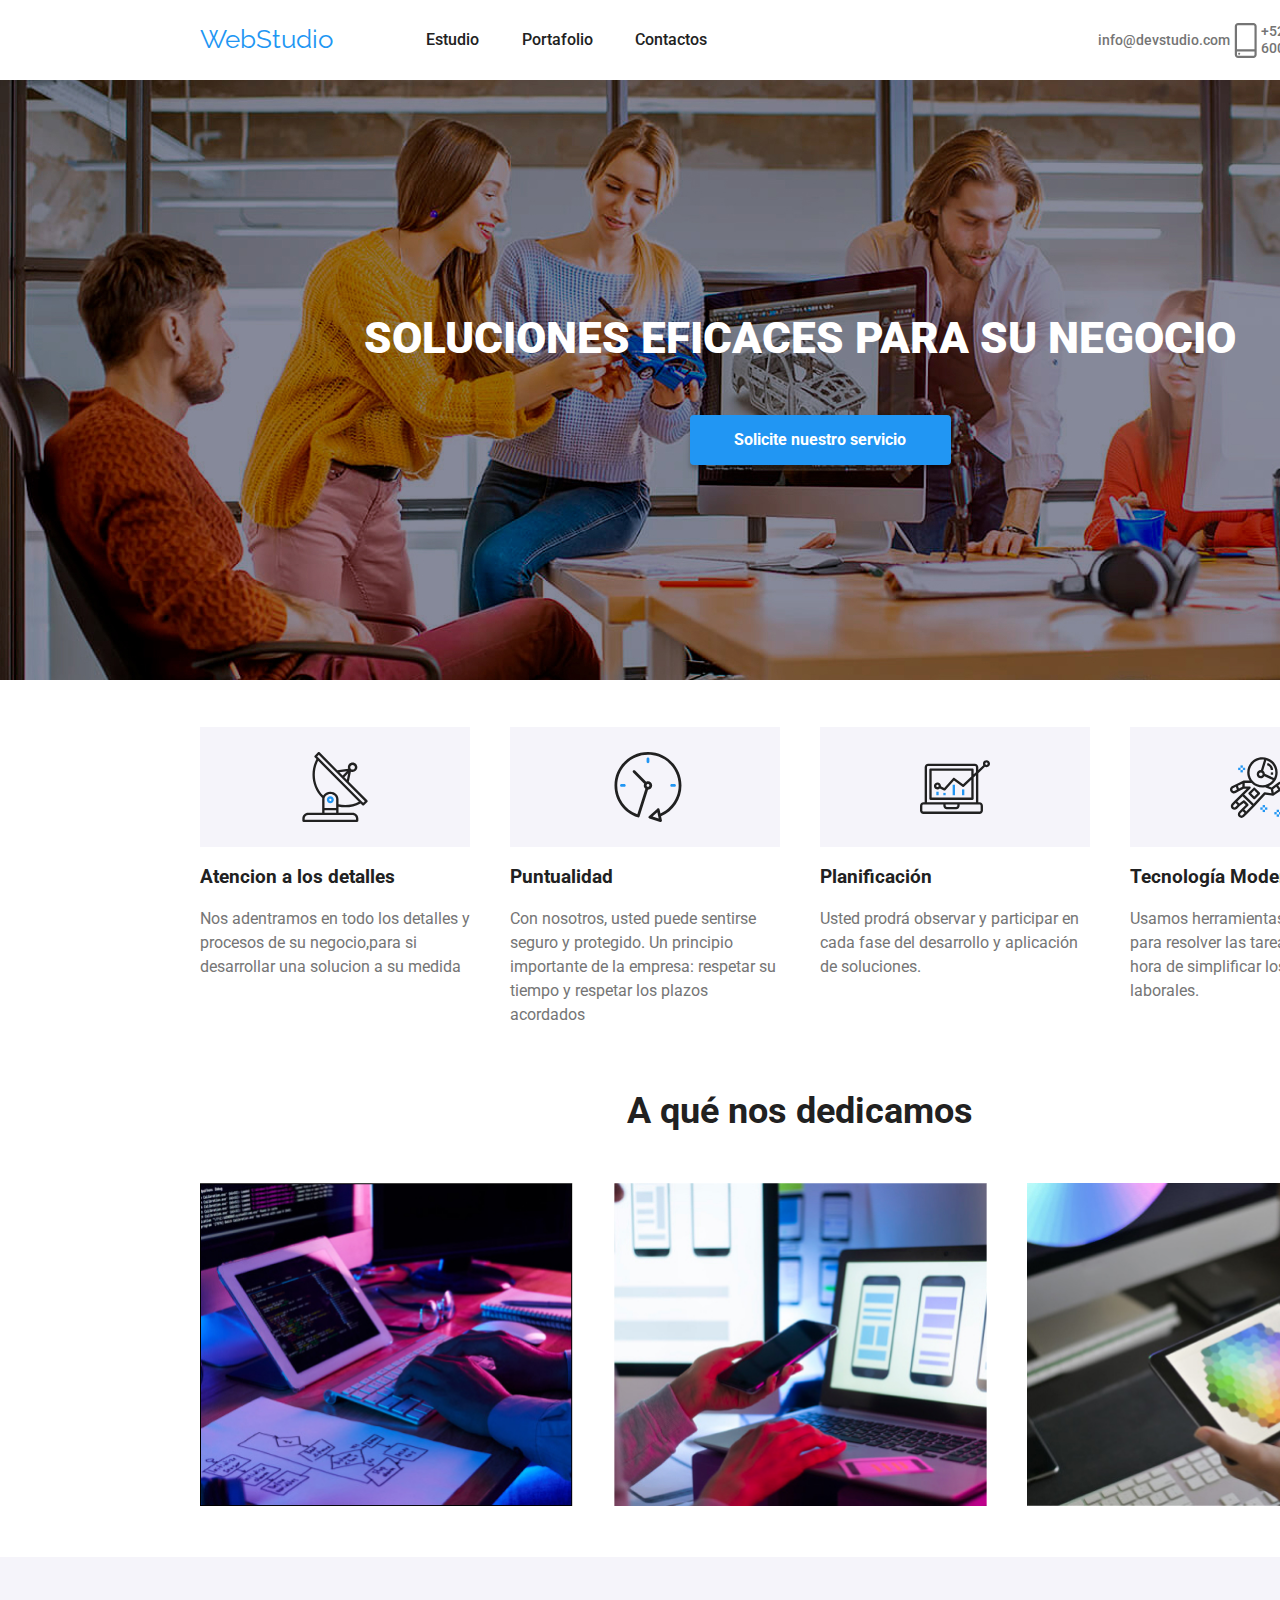
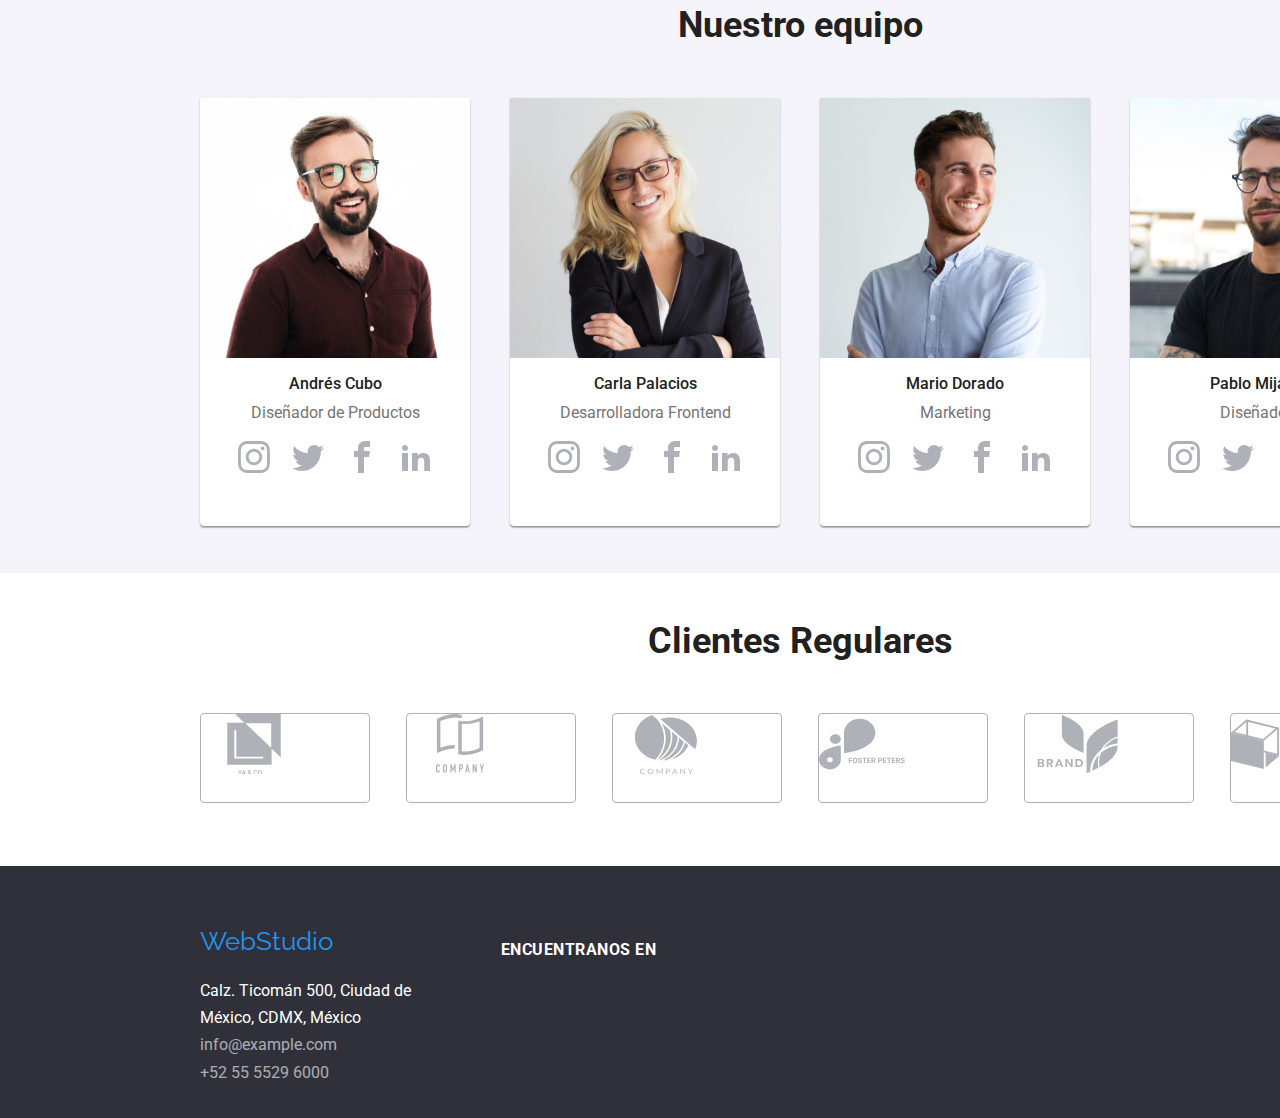
==== index.html @ 30dd1ffe "changes svg" ====
<!DOCTYPE html>
<html lang="en">
  <head>
    <meta charset="UTF-8" />
    <meta http-equiv="x-ua-compatible" content="ie=edge" />
    <meta name="viewport" content="width=device-width, initial-scale=1.0" />
    <link rel="stylesheet" href="style-index.css" />
    <link
      rel="stylesheet"
      href="https://cdnjs.cloudflare.com/ajax/libs/modern-normalize/1.1.0/modern-normalize.css"
      integrity="sha512-Y0MM+V6ymRKN2zStTqzQ227DWhhp4Mzdo6gnlRnuaNCbc+YN/ZH0sBCLTM4M0oSy9c9VKiCvd4Jk44aCLrNS5Q=="
      crossorigin="anonymous"
      referrerpolicy="no-referrer"
    />
    <title>Homework#1</title>
  </head>
  <body>
    <header>
      <section class="top-page">
        <div class="container">
          <nav>
            <a class="webstudio" href="#" target="_blank">WebStudio</a>

            <ul class="navigation">
              <li>
                <a class="estudio" href="index.html" target="_self">Estudio</a>
              </li>
              <li>
                <a class="portafolio" href="portafolio.html" target="_self"
                  >Portafolio</a
                >
              </li>
              <li>
                <a class="contactos" href="#" target="_blank">Contactos</a>
              </li>
            </ul>
          </nav>

          <ul class="contact">
            <li>
              <div class="email">
                <sgv class="icon"
                  ><use href="Imagenes/SVG/sprite.svg#sobre"></use>
                </sgv>
                <a href="mailto:info@devstudio.com">info@devstudio.com</a>
              </div>
            </li>
            <li>
              <div class="celphone">
                <svg class="icon">
                  <use href="Imagenes/SVG/sprite.svg#celular"></use>
                </svg>
                <a href="tel:+525555296000">+52 55 5529 6000</a>
              </div>
            </li>
          </ul>
        </div>
      </section>
    </header>

    <main>
      <section class="main-title">
        <div class="container">
          <h1>SOLUCIONES EFICACES PARA SU NEGOCIO</h1>

          <ul>
            <li>
              <button type="button">Solicite nuestro servicio</button>
            </li>
          </ul>
        </div>
      </section>

      <section class="content1">
        <div class="container">
          <div class="svg">
            <ul>
              <li>
                <a href="#">
                  <svg class="antena">
                    <use href="./Imagenes/SVG/sprite.svg#antena"></use>
                  </svg>
                </a>
              </li>
              <li>
                <a href="#">
                  <svg class="reloj">
                    <use href="./Imagenes/SVG/sprite.svg#reloj"></use>
                  </svg>
                </a>
              </li>
              <li>
                <a href="#">
                  <svg class="diagrama">
                    <use href="./Imagenes/SVG/sprite.svg#diagrama"></use>
                  </svg>
                </a>
              </li>
              <li>
                <a href="#">
                  <svg class="astronauta">
                    <use href="./Imagenes/SVG/sprite.svg#astronauta"></use>
                  </svg>
                </a>
              </li>
            </ul>
          </div>
          <ul>
            <li class="text">
              <h3>Atencion a los detalles</h3>
              <p>
                Nos adentramos en todo los detalles y procesos de su
                negocio,para si desarrollar una solucion a su medida
              </p>
            </li>

            <li class="text">
              <h3>Puntualidad</h3>
              <p>
                Con nosotros, usted puede sentirse seguro y protegido. Un
                principio importante de la empresa: respetar su tiempo y
                respetar los plazos acordados
              </p>
            </li>

            <li class="text">
              <h3>Planificación</h3>
              <p>
                Usted prodrá observar y participar en cada fase del desarrollo y
                aplicación de soluciones.
              </p>
            </li>

            <li class="text">
              <h3>Tecnología Moderna</h3>
              <p>
                Usamos herramientas innovadoras para resolver las tareas
                asignadas. Es hora de simplificar los procesos laborales.
              </p>
            </li>
          </ul>
        </div>
      </section>

      <section class="content2">
        <h2>A qué nos dedicamos</h2>
        <div class="container">
          <ul>
            <li>
              <img
                src="Imagenes/images-index/caja1.jpg"
                alt="imagen example"
                width="373"
                height="323"
              />
            </li>
            <li>
              <img
                src="Imagenes/images-index/imagen(4).jpg"
                alt="imagen example 2"
                width="373"
                height="323"
              />
            </li>
            <li>
              <img
                src="Imagenes/images-index/imagen(5).jpg"
                alt="imagen example 3"
                width="373"
                height="323"
              />
            </li>
          </ul>
        </div>
      </section>

      <section class="content3">
        <h2>Nuestro equipo</h2>
        <div class="container">
          <ul>
            <li class="card">
              <img
                src="Imagenes/images-index/imagen(6).jpg"
                alt="Andres Cubos"
                width="270"
                height="260"
              />
              <h3>Andrés Cubo</h3>
              <p>Diseñador de Productos</p>
              <div class="svg-container">
                <ul>
                  <li class="behind-icon">
                    <svg class="link-icon">
                      <use href="Imagenes/SVG/sprite.svg#instagram"></use>
                    </svg>
                  </li>
                  <li class="behind-icon">
                    <svg class="link-icon">
                      <use href="Imagenes/SVG/sprite.svg#twitter"></use>
                    </svg>
                  </li>
                  <li class="behind-icon">
                    <svg class="link-icon">
                      <use href="Imagenes/SVG/sprite.svg#facebook"></use>
                    </svg>
                  </li>
                  <li class="behind-icon">
                    <svg class="link-icon">
                      <use href="Imagenes/SVG/sprite.svg#linkedin"></use>
                    </svg>
                  </li>
                </ul>
              </div>
            </li>
            <li class="card">
              <img
                src="Imagenes/images-index/imagen(7).jpg"
                alt="Carla Palacios"
                width="270"
                height="260"
              />
              <h3>Carla Palacios</h3>
              <p>Desarrolladora Frontend</p>
              <div class="svg-container">
                <ul>
                  <li class="behind-icon">
                    <svg class="link-icon">
                      <use href="Imagenes/SVG/sprite.svg#instagram"></use>
                    </svg>
                  </li>
                  <li class="behind-icon">
                    <svg class="link-icon">
                      <use href="Imagenes/SVG/sprite.svg#twitter"></use>
                    </svg>
                  </li>
                  <li class="behind-icon">
                    <svg class="link-icon">
                      <use href="Imagenes/SVG/sprite.svg#facebook"></use>
                    </svg>
                  </li>
                  <li class="behind-icon">
                    <svg class="link-icon">
                      <use href="Imagenes/SVG/sprite.svg#linkedin"></use>
                    </svg>
                  </li>
                </ul>
              </div>
            </li>
            <li class="card">
              <img
                src="Imagenes/images-index/imagen(8).jpg"
                alt="Mario Dorado"
                width="270"
                height="260"
              />
              <h3>Mario Dorado</h3>
              <p>Marketing</p>
              <div class="svg-container">
                <ul>
                  <li class="behind-icon">
                    <svg class="link-icon">
                      <use href="Imagenes/SVG/sprite.svg#instagram"></use>
                    </svg>
                  </li>
                  <li class="behind-icon">
                    <svg class="link-icon">
                      <use href="Imagenes/SVG/sprite.svg#twitter"></use>
                    </svg>
                  </li>
                  <li class="behind-icon">
                    <svg class="link-icon">
                      <use href="Imagenes/SVG/sprite.svg#facebook"></use>
                    </svg>
                  </li>
                  <li class="behind-icon">
                    <svg class="link-icon">
                      <use href="Imagenes/SVG/sprite.svg#linkedin"></use>
                    </svg>
                  </li>
                </ul>
              </div>
            </li>
            <li class="card">
              <img
                src="Imagenes/images-index/imagen(9).jpg"
                alt="Pablo Mijangos"
                width="270"
                height="260"
              />
              <h3>Pablo Mijangos</h3>
              <p>Diseñador IU</p>
              <div class="svg-container">
                <ul>
                  <li class="behind-icon">
                    <svg class="link-icon">
                      <use href="Imagenes/SVG/sprite.svg#instagram"></use>
                    </svg>
                  </li>
                  <li class="behind-icon">
                    <svg class="link-icon">
                      <use href="Imagenes/SVG/sprite.svg#twitter"></use>
                    </svg>
                  </li>
                  <li class="behind-icon">
                    <svg class="link-icon">
                      <use href="Imagenes/SVG/sprite.svg#facebook"></use>
                    </svg>
                  </li>
                  <li class="behind-icon">
                    <svg class="link-icon">
                      <use href="Imagenes/SVG/sprite.svg#linkedin"></use>
                    </svg>
                  </li>
                </ul>
              </div>
            </li>
          </ul>
        </div>
      </section>

      <section class="content4">
        <h2>Clientes Regulares</h2>
        <div class="container">
          <ul>
            <li class="client">
              <svg class="client-svg">
                <use href="Imagenes/SVG/sprite.svg#cliente1"></use>
              </svg>
            </li>
            <li class="client">
              <svg class="client-svg">
                <use href="Imagenes/SVG/sprite.svg#cliente2"></use>
              </svg>
            </li>
            <li class="client">
              <svg class="client-svg">
                <use href="Imagenes/SVG/sprite.svg#cliente3"></use>
              </svg>
            </li>
            <li class="client">
              <svg class="client-svg">
                <use href="Imagenes/SVG/sprite.svg#cliente4"></use>
              </svg>
            </li>
            <li class="client">
              <svg class="client-svg">
                <use href="Imagenes/SVG/sprite.svg#cliente5"></use>
              </svg>
            </li>
            <li class="client">
              <svg class="client-svg">
                <use href="Imagenes/SVG/sprite.svg#cliente6"></use>
              </svg>
            </li>
          </ul>
        </div>
      </section>
    </main>

    <footer>
      <section class="foot-page">
        <div class="container">
          <ul class="foot-info">
            <a class="webstudio" href="#" target="_self">WebStudio</a>
            <li class="address">
              <address>
                Calz. Ticomán 500, Ciudad de México, CDMX, México
              </address>
            </li>
            <li class="foot-email">
              <a href="mailto:info@example.com">info@example.com</a>
            </li>
            <li class="phone">
              <a href="tel:+525555296000">+52 55 5529 6000</a>
            </li>
          </ul>
          <ul class="find-us">
            <li>
              <p>ENCUENTRANOS EN</p>
            </li>
          </ul>
        </div>
      </section>
    </footer>
  </body>
</html>
---- style-index.css ----
@import url('https://fonts.googleapis.com/css2?family=Raleway:wght@700&family=Roboto:wght@400;500;700;900&display=swap');

:root {
    --color-azul: #2196F3;
    --color-texto: #212121;
    --color-gris: #757575;
    --color-hueso: #FFFFFF;
    --color-behindpage: #2F303A;
    --color-behindourteam: #F5F4FA;
    --color-linkitems: #AFB1B8;
    --lineweight-normal: 1.2;
}

* {
    list-style: none;
    text-decoration: none;
    font-family: 'Roboto', sans-serif;
    color: var(--color-texto);
    box-sizing: border-box;
}

section {
    margin: 0px 0px;
    padding: 47px 0px;
    width: 1600px;
    margin: 0 auto;
}

.top-page {
    height: 80px;
    padding: 0px 0px;
    align-items: center;
    display: flex;
    width: 1600px;
}  

.top-page .container {
    display:flex;
    width: 1200px;
    margin: 0 auto;
    align-items: center;
}
nav {
    width: 519px;
    display: flex;
    align-items: center;
}

.top-page .container .navigation {
    display: flex;
    padding: 0px 0px;
    margin: 0px 0px 0px 93px;
    width: 281px;
    justify-content: space-between;
}

.top-page .container .contact {
    display: flex;
    justify-content: space-between;
    width: 300px;
    margin: 0px 0px 0px 344px;
    padding: 0px 0px;
}

.email,
.celphone {
    display: flex;
    align-items: center;
}

.top-page .container .icon {
    width: 35px;
    height: 35px;
    stroke-width: 0;
    align-self: flex-start;
    fill: var(--color-gris)
}

.webstudio,
.foot-info .webstudio {
    font-family: 'Raleway', sans-serif;
    font-size: 26px;
    font-style: bold;
    line-height: var(--lineweight-normal);
    color: var(--color-azul);
}

.estudio,
.contactos,
.portafolio {
    font-weight: 500;
    font-style: medium;
    line-height: var(--lineweight-normal);
}

.estudio:hover,
.contactos:hover,
.portafolio:hover,
.estudio:focus,
.contactos:focus,
.portafolio:focus {
    color: var(--color-azul);
    font-weight: 500;
    line-height: var(--lineweight-normal);
}

.contact a {
    color: var(--color-gris);
    font-weight: 500;
    font-size: 14px;
    line-height: var(--lineweight-normal);
}

.contact a:hover {
    color: var(--color-azul);
    font-weight: 500;
    font-size: 14px;
    line-height: var(--lineweight-normal);
}

/* TITLE WEBSITE */

.main-title {
    background-color: var(--color-behindpage);
    background-image: url(Imagenes/images-index/backgroung-title.jpg);
    background-repeat: no;
}

.main-title .container {
    display: flex;
    flex-direction: column;
    height: 506px;
    align-items: center;
    justify-content: center;
}

.main-title h1 {
    color: var(--color-hueso);
    font-weight: 900;
    font-size: 44px;
    line-height: 1.4;
}

.main-title ul button {
    background-color: var(--color-azul);
    color: var(--color-hueso);
    font-weight: 700;
    font-size: 16px;
    cursor: pointer;
    width: 261px;
    height: 50px;
    border: none;
    border-radius: 4px;
    box-shadow: 0 4px 4px rgba(0, 0, 0, 0.25);
}

/* DESCRIPTIONS */

.content1 h3 {
    font-weight: 700;
    line-height: var(--lineweight-normal);
}

.content1 p {
    color: var(--color-gris);
    line-height: 24px;
}

.content1 ul {
    display: flex;
    margin: 0 auto;
    width: 1200px;
    padding: 0px;
    justify-content: space-between;
}

.content1 ul .text {
    width: 270px;
}

.content1 .svg li {
    background-color: var(--color-behindourteam) ;
    width: 270px;
    height: 120px;
}

/* A QUE NOS DEDICAMOS */

.content2 h2,
.content3 h2,
.content4 h2 
{
    font-size: 36px;
    font-style: bold;
    font-weight: 700;
    line-height: var(--lineweight-normal);
    margin: 0 auto;
    text-align: center;
    margin-bottom: 50px;
}

.content2 {
    padding: 0px 0px 47px 0px;
}
.content2 .container ul {
    display: flex;
    width: 1200px;
    margin: 0 auto;
    padding: 0px;
    justify-content: space-between;
}
    
/* OUR TEAM */
.content3 {
    background-color: var(--color-behindourteam);
}

.content3 .container {
    margin: 0 auto;
    width: 1200px;
}

.content3 .container ul {
    display: flex;
    margin: 0 auto;
    justify-content: space-between;
}

.content3 .container .card {
    width: 270px;
    height: 428px;
    display: flex;
    flex-direction: column;
    text-align: center;
    margin: 0px;
    background-color: var(--color-hueso);
    border-radius: 0px 0px 4px 4px;
    box-shadow: 0px 1px 3px rgba(0, 0, 0, 0.12), 0px 1px 1px rgba(0, 0, 0, 0.14), 0px 2px 1px rgba(0, 0, 0, 0.2);
}

.content3 .container ul {
    padding: 0px;
    margin: 0px;
}

.card h3 {
    font-weight: 500;
    font-size: 16px;
    line-height: 19px;
    margin-bottom: 10px;
    }

.card p {
    margin-top: 0px;
    font-size: 16px;
    color: var(--color-gris);
    line-height: 19px;
}

.svg-container {
    margin: 0 auto;
    padding: 0px;
}
.svg-container ul {
    display: flex;
    width: 206px;
    height: 44px;
    justify-content: space-between;
}

.link-icon {
    width: 44px;
    height: 44px;
    stroke-width: 0;
    fill: var(--color-linkitems);
}

/* CLIENTES REGULARES */
.content4 .container {
    margin: 0 auto;
    padding: 0px;
    width: 1200px;
}

.content4 .container ul {
    padding: 0px;
    display: flex;
    justify-content: space-between;
}

.client {
    width: 170px;
    height: 90px;
    border-radius: 4px;
    border: 1px solid var(--color-linkitems);
}

.client-svg {
    display: flex;
    justify-content: center;
    align-items: center;
    width: 106px;
    height: 60px;
    fill: var(--color-linkitems);
}

/* FOOT PAGE */
.foot-page {
    display: flex;
    background-color: var(--color-behindpage);
    width: 1600px;
    height: 252px;
    padding: 0px 0px;
}

.foot-page .container {
    width: 1200px;
    display: flex;
    margin: 0 auto;
}

.foot-page ul  {
    margin: 60px 70px 47px 0px;
    padding: 0px 0px;
    width: 231px;
    height: 145px;
    display: flex;
    flex-wrap: wrap;
    align-items: center;
    line-height: 24px;
}

.foot-info .webstudio {
    margin-bottom: 20px;
}

.foot-info li a {
    color: var(--color-hueso);
    line-height: 1.7;
    opacity: 60%;
}

.foot-info address {
    color: var(--color-hueso);
    line-height: 1.7;
    font-style: normal;
}

.foot-page .find-us p {
    font-style: normal;
    font-weight: 700;
    line-height: 16px;
    letter-spacing: 0.03em;
    color: var(--color-hueso);
}

.foot-page .container .find-us li {
    margin-bottom: 143px;
}
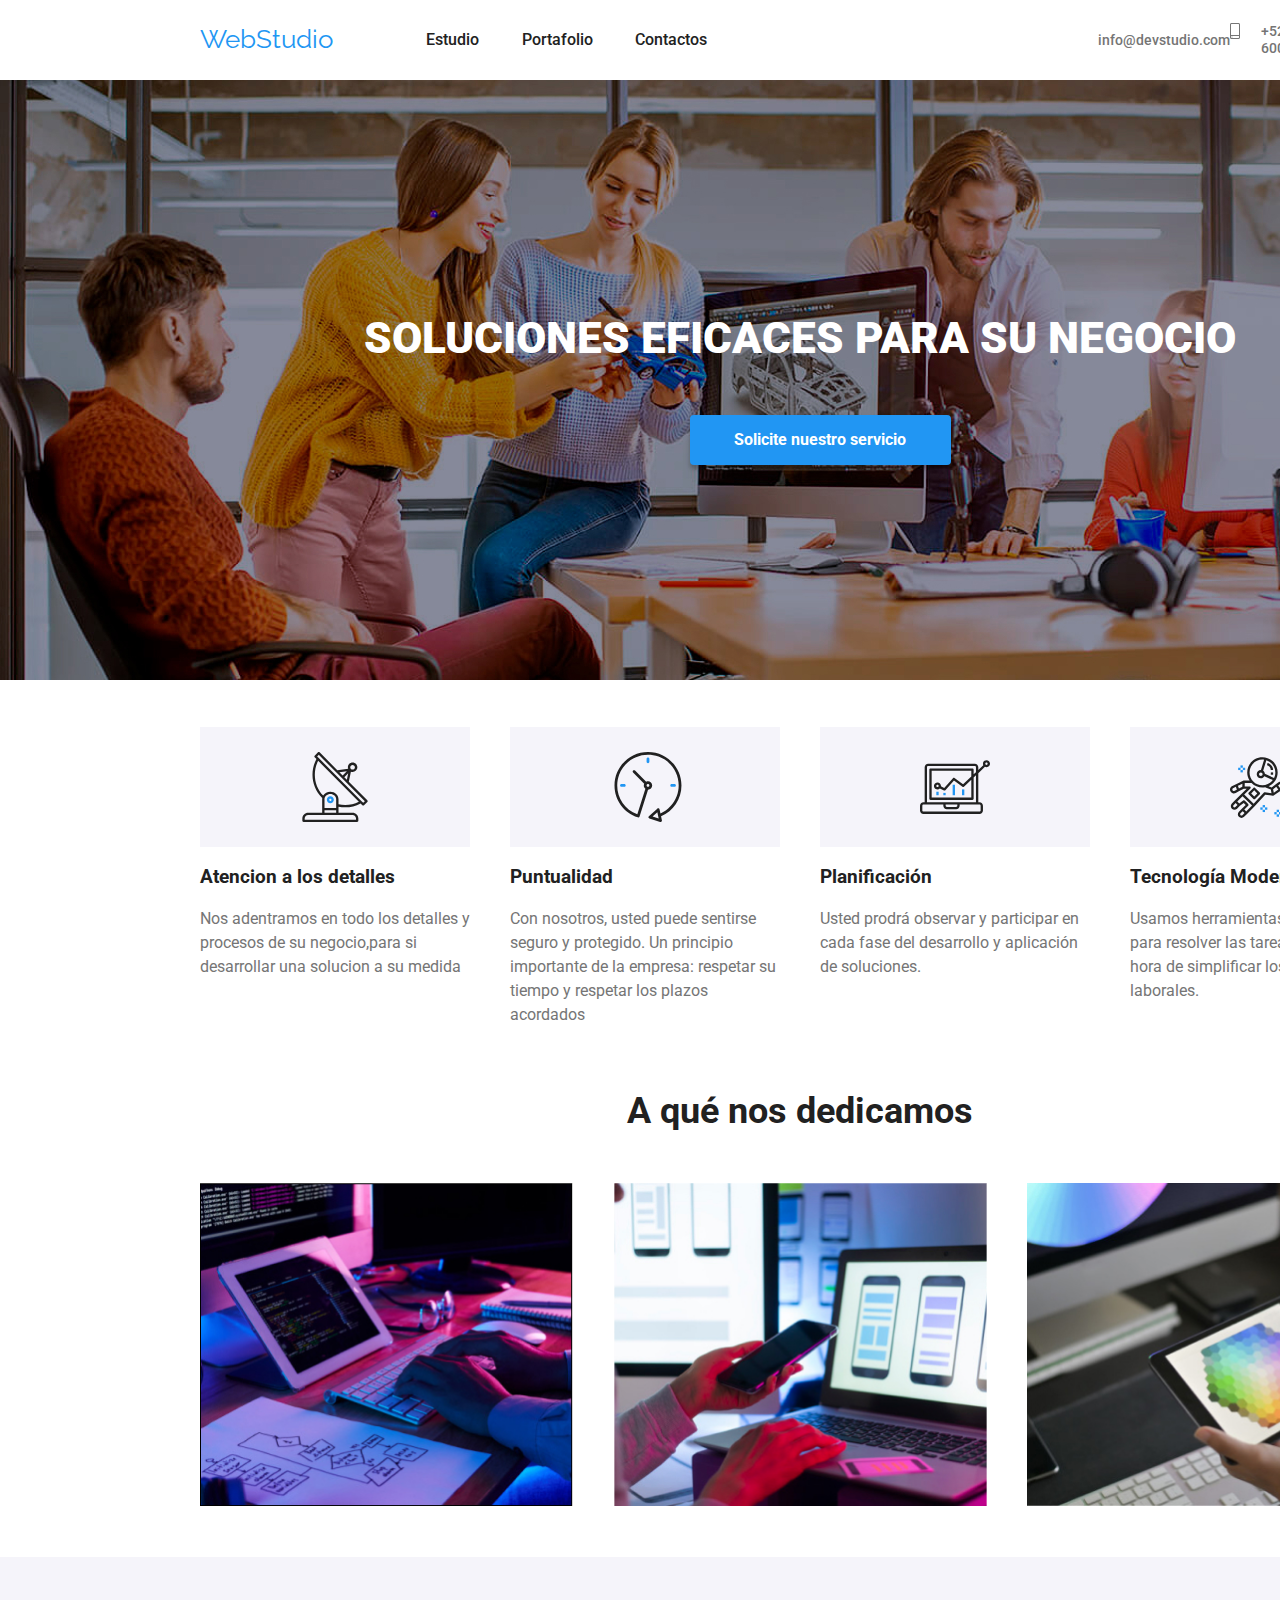
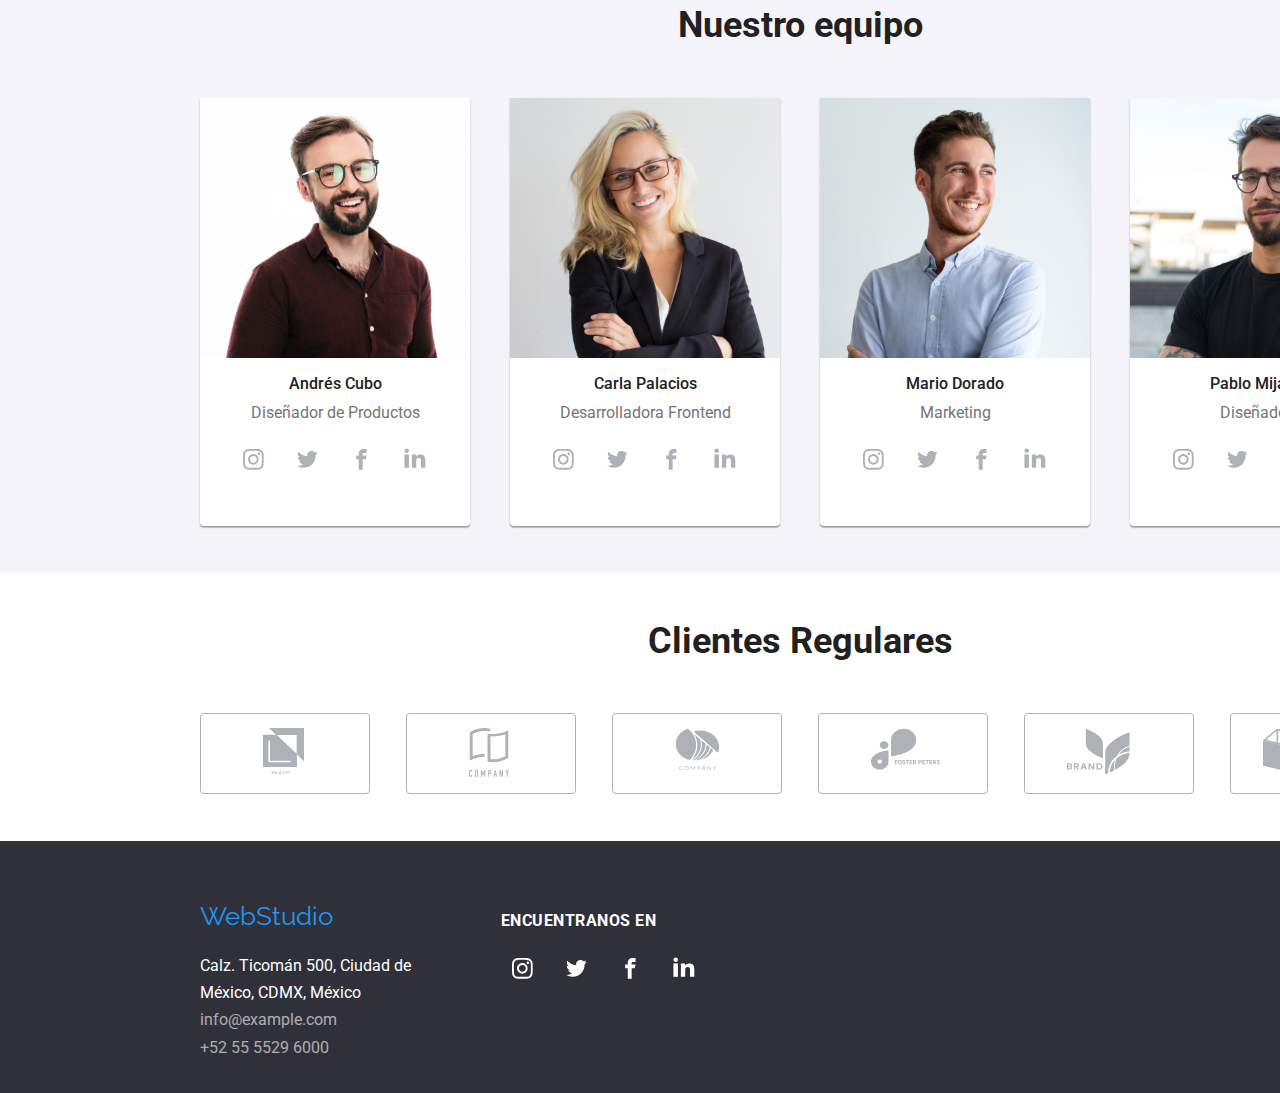
==== commit c67f7a8e: "changes svg footer" ====
--- a/index.html
+++ b/index.html
@@ -374,11 +374,35 @@
               <a href="tel:+525555296000">+52 55 5529 6000</a>
             </li>
           </ul>
-          <ul class="find-us">
-            <li>
-              <p>ENCUENTRANOS EN</p>
-            </li>
-          </ul>
+          <div class="find-us">
+            <ul class="text-findus">
+              <li>
+                <p>ENCUENTRANOS EN</p>
+              </li>
+            </ul>
+            <ul class="social-container">
+              <li class="behind-icon-footer">
+                <svg class="foot-icon">
+                  <use href="Imagenes/SVG/sprite.svg#instagram"></use>
+                </svg>
+              </li>
+              <li class="behind-icon-footer">
+                <svg class="foot-icon">
+                  <use href="Imagenes/SVG/sprite.svg#twitter"></use>
+                </svg>
+              </li>
+              <li class="behind-icon-footer">
+                <svg class="foot-icon">
+                  <use href="Imagenes/SVG/sprite.svg#facebook"></use>
+                </svg>
+              </li>
+              <li class="behind-icon-footer">
+                <svg class="foot-icon">
+                  <use href="Imagenes/SVG/sprite.svg#linkedin"></use>
+                </svg>
+              </li>
+            </ul>
+          </div>
         </div>
       </section>
     </footer>
--- a/style-index.css
+++ b/style-index.css
@@ -268,7 +268,7 @@
     justify-content: space-between;
 }
 
-.link-icon {
+.link-icon  {
     width: 44px;
     height: 44px;
     stroke-width: 0;
@@ -276,33 +276,33 @@
 }
 
 /* CLIENTES REGULARES */
-.content4 .container {
-    margin: 0 auto;
-    padding: 0px;
-    width: 1200px;
+.content4 .container .client {
+    width: 170px;
+    height: 81px;
+    border: 1px solid var(--color-linkitems);
+    border-radius: 4px;
 }
 
 .content4 .container ul {
-    padding: 0px;
-    display: flex;
-    justify-content: space-between;
-}
-
-.client {
-    width: 170px;
-    height: 90px;
-    border-radius: 4px;
-    border: 1px solid var(--color-linkitems);
+    display: flex;
+    justify-content: space-between;
+    width: 1200px;
+    margin: 0 auto;
+    padding: 0px;
+    align-items: center;
 }
 
 .client-svg {
     display: flex;
-    justify-content: center;
-    align-items: center;
+    margin: 14px 32px;
+    align-items: center;
+    stroke: currentColor;
+    stroke-width: 0;
     width: 106px;
-    height: 60px;
-    fill: var(--color-linkitems);
-}
+    height: 52px;
+    fill: var(--color-linkitems)
+}
+
 
 /* FOOT PAGE */
 .foot-page {
@@ -319,7 +319,7 @@
     margin: 0 auto;
 }
 
-.foot-page ul  {
+.foot-page .foot-info  {
     margin: 60px 70px 47px 0px;
     padding: 0px 0px;
     width: 231px;
@@ -344,6 +344,21 @@
     color: var(--color-hueso);
     line-height: 1.7;
     font-style: normal;
+}
+
+.foot-page .find-us {
+    display: flex;
+    flex-direction: column;
+    width: 206px;
+    height: 80px;
+    margin: 72px 0px 100px 0px;
+    justify-content: space-between;
+}
+
+.foot-page .find-us .text-findus,
+.foot-page .find-us .social-container {
+    margin: 0px 0px;
+    padding: 0px 0px;
 }
 
 .foot-page .find-us p {
@@ -352,8 +367,21 @@
     line-height: 16px;
     letter-spacing: 0.03em;
     color: var(--color-hueso);
-}
-
-.foot-page .container .find-us li {
-    margin-bottom: 143px;
-}+    margin: 0px 0px;
+}
+
+.social-container {
+    width: 206px;
+    height: 44px;
+    display: flex;
+    justify-content: space-between;
+    align-items: center;
+}
+
+.foot-icon {
+    width: 44px;
+    height: 44px;
+    fill: var(--color-hueso);
+    align-items: left;
+}
+
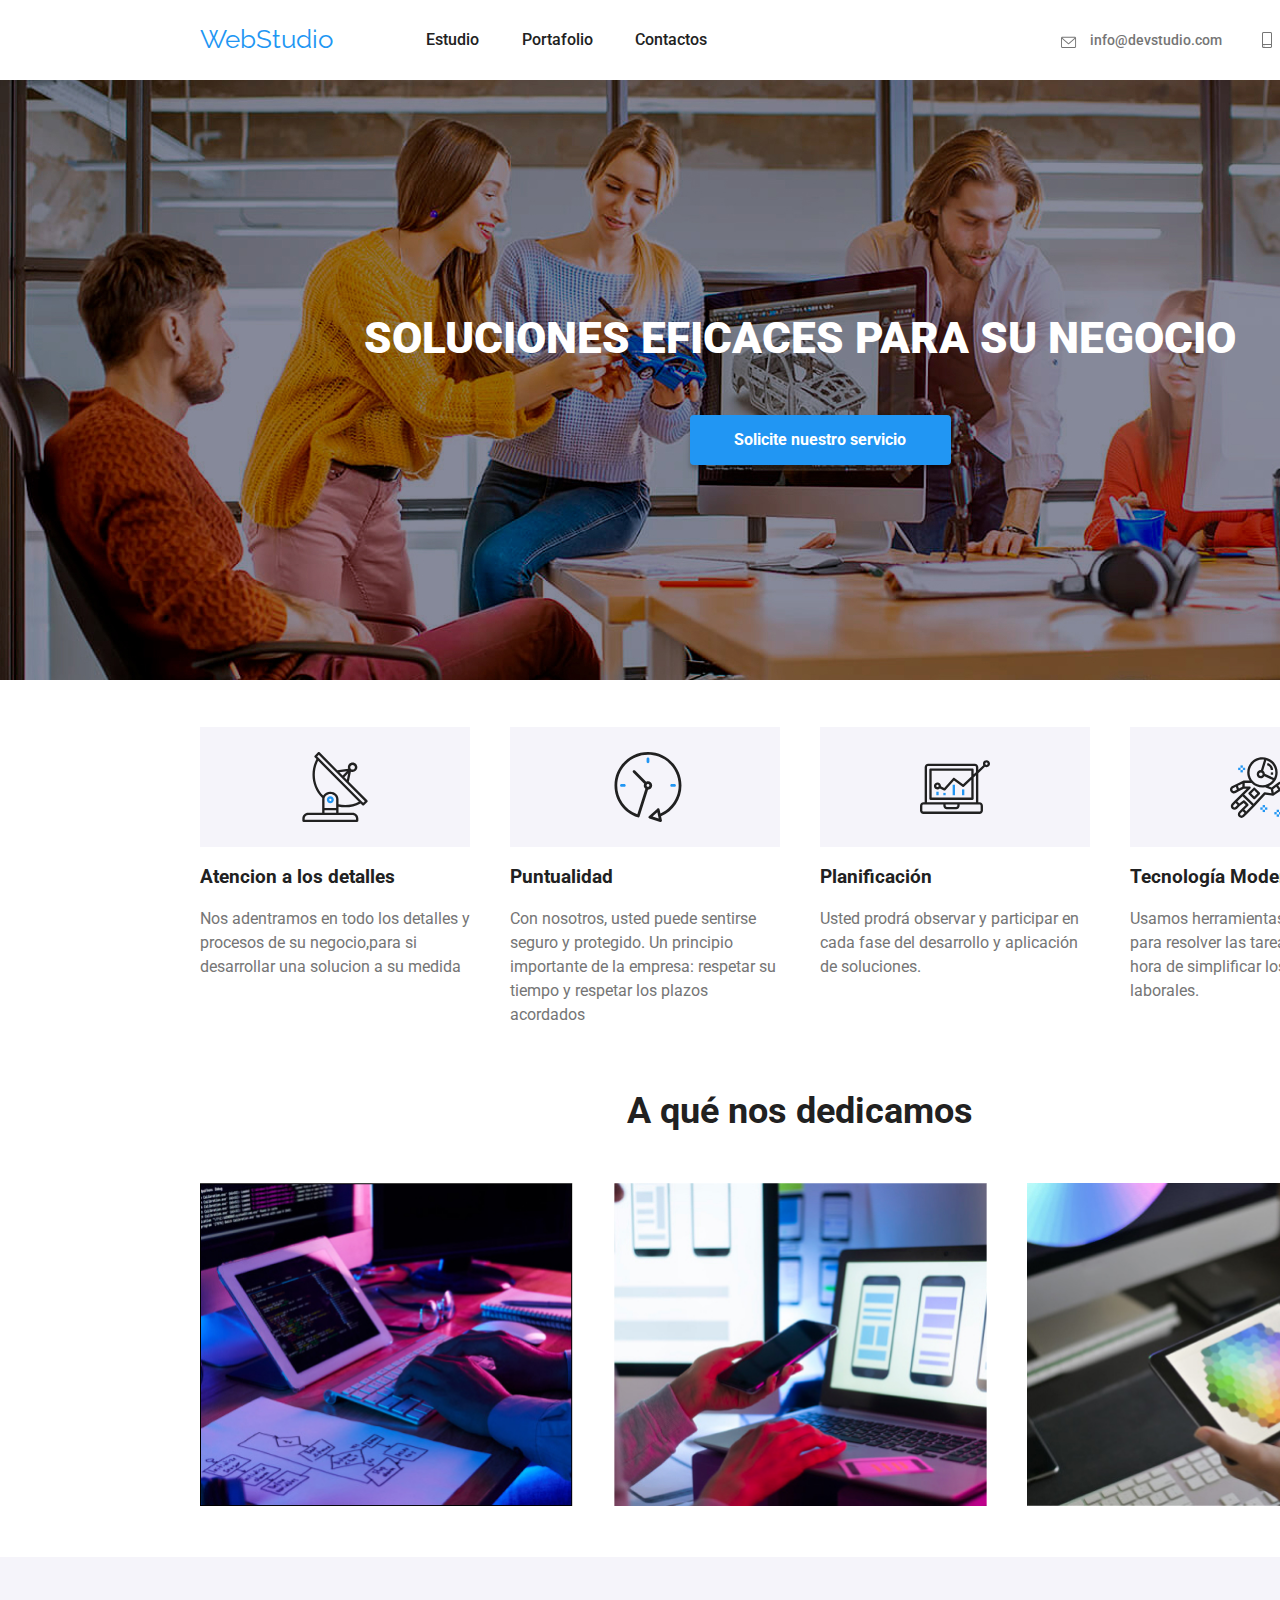
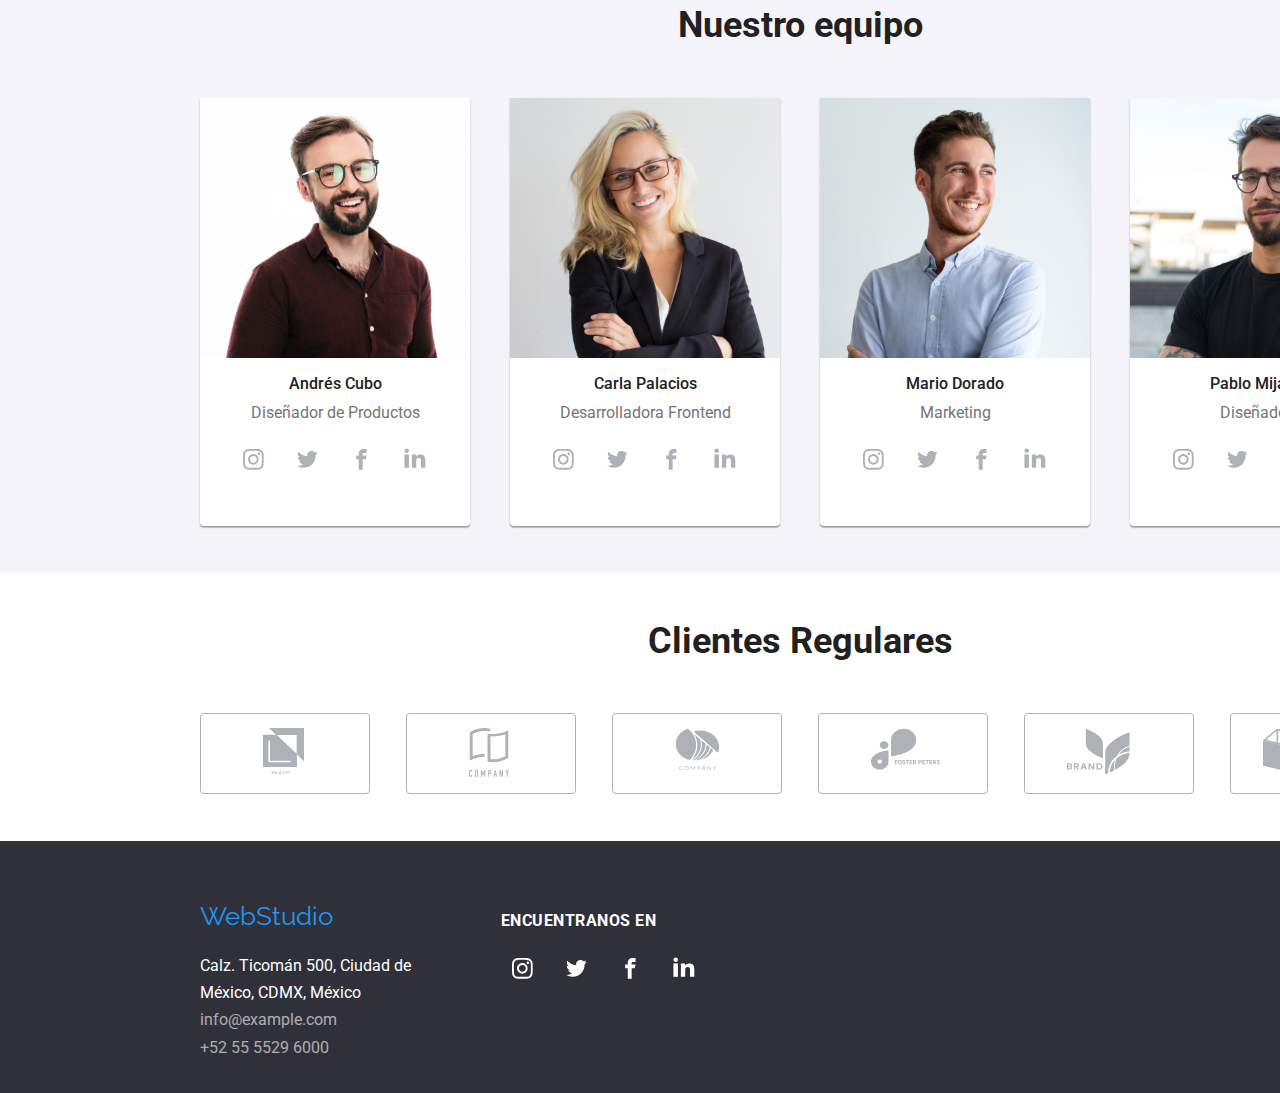
==== commit 3f1590a3: "top svg position" ====
--- a/index.html
+++ b/index.html
@@ -39,9 +39,9 @@
           <ul class="contact">
             <li>
               <div class="email">
-                <sgv class="icon"
-                  ><use href="Imagenes/SVG/sprite.svg#sobre"></use>
-                </sgv>
+                <svg class="icon">
+                  <use href="Imagenes/SVG/sprite.svg#sobre"></use>
+                </svg>
                 <a href="mailto:info@devstudio.com">info@devstudio.com</a>
               </div>
             </li>
--- a/style-index.css
+++ b/style-index.css
@@ -57,22 +57,32 @@
 .top-page .container .contact {
     display: flex;
     justify-content: space-between;
-    width: 300px;
+    align-items: center;
+    width: 340px;
+    height: 16px;
     margin: 0px 0px 0px 344px;
     padding: 0px 0px;
 }
 
-.email,
-.celphone {
-    display: flex;
-    align-items: center;
+.contact .email {
+    display: flex;
+    justify-content: space-between;
+    width: 161px;
+    height: 16px;
+}
+
+.contact .celphone {
+    display: flex;
+    justify-content: space-between;
+    width: 138px;
+    height: 16px;
 }
 
 .top-page .container .icon {
-    width: 35px;
-    height: 35px;
+    width: 20px;
+    height: 16px;
     stroke-width: 0;
-    align-self: flex-start;
+    align-items: center;
     fill: var(--color-gris)
 }
 
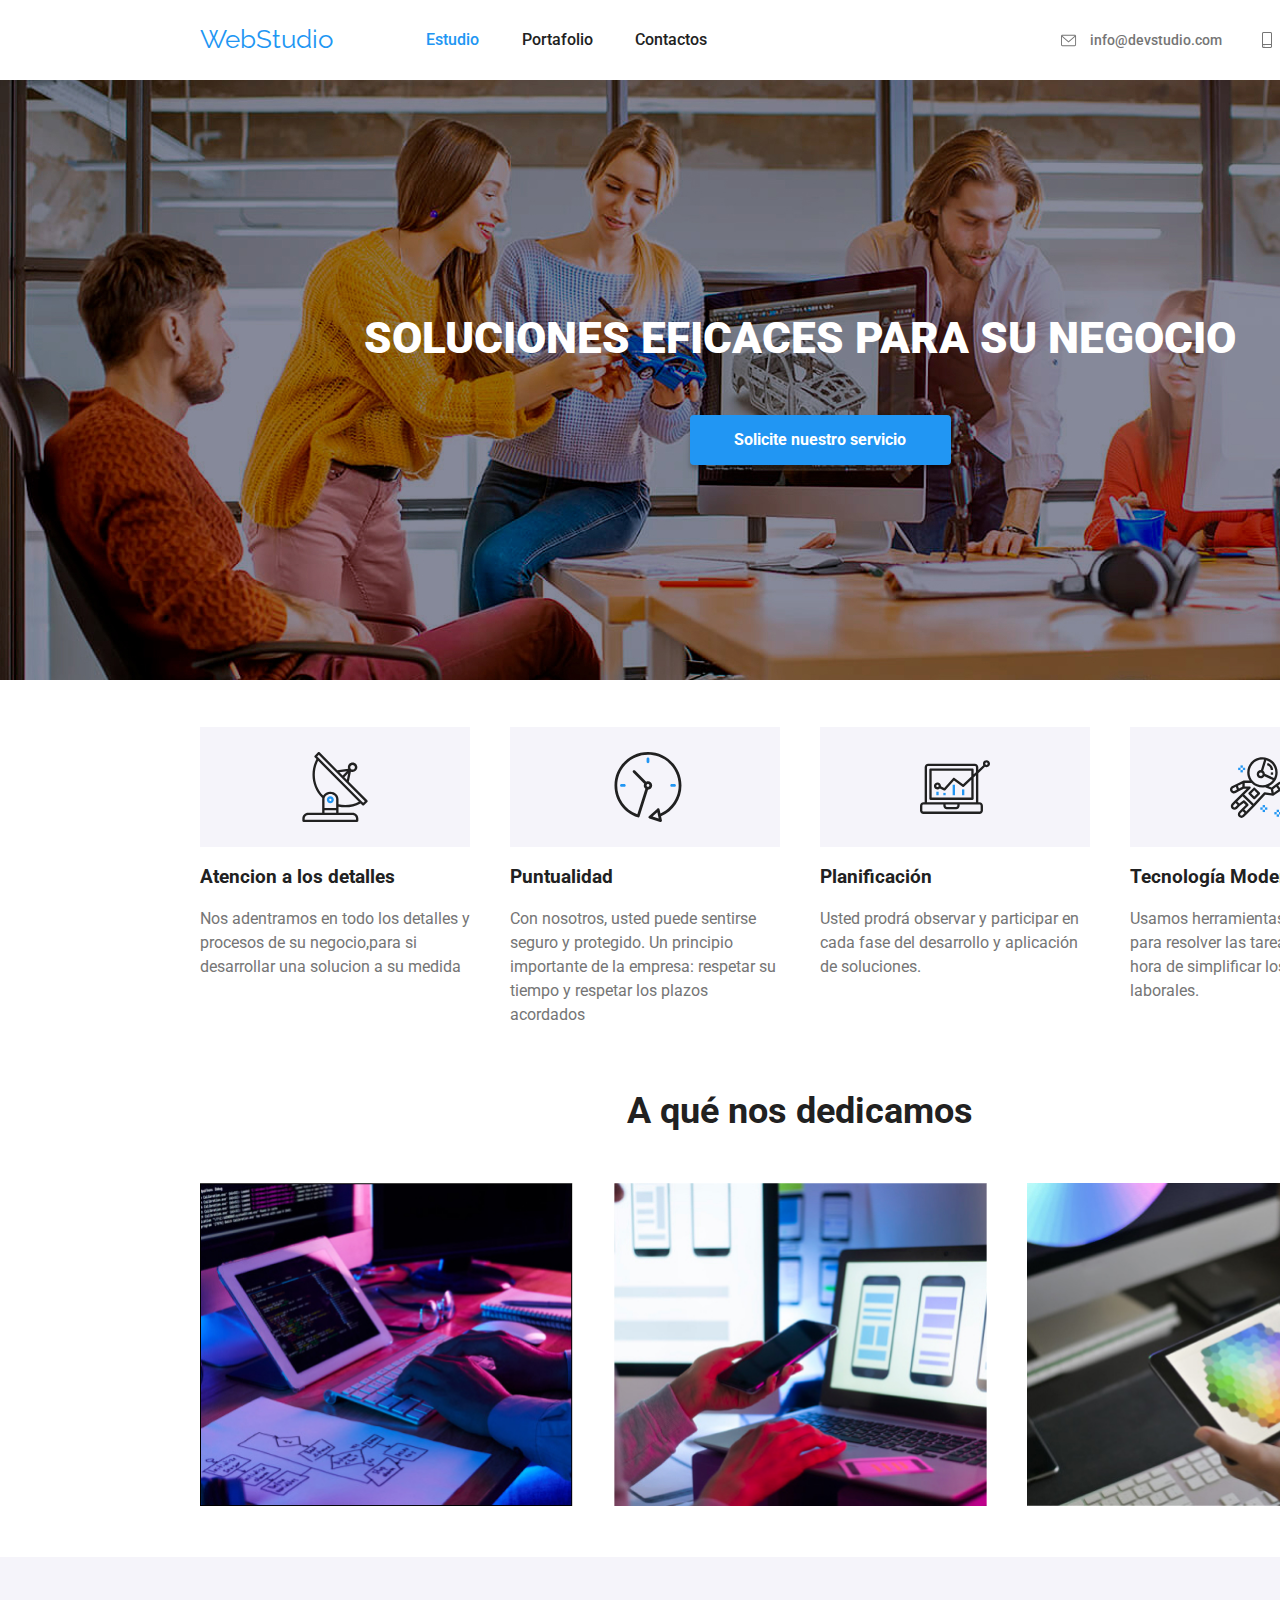
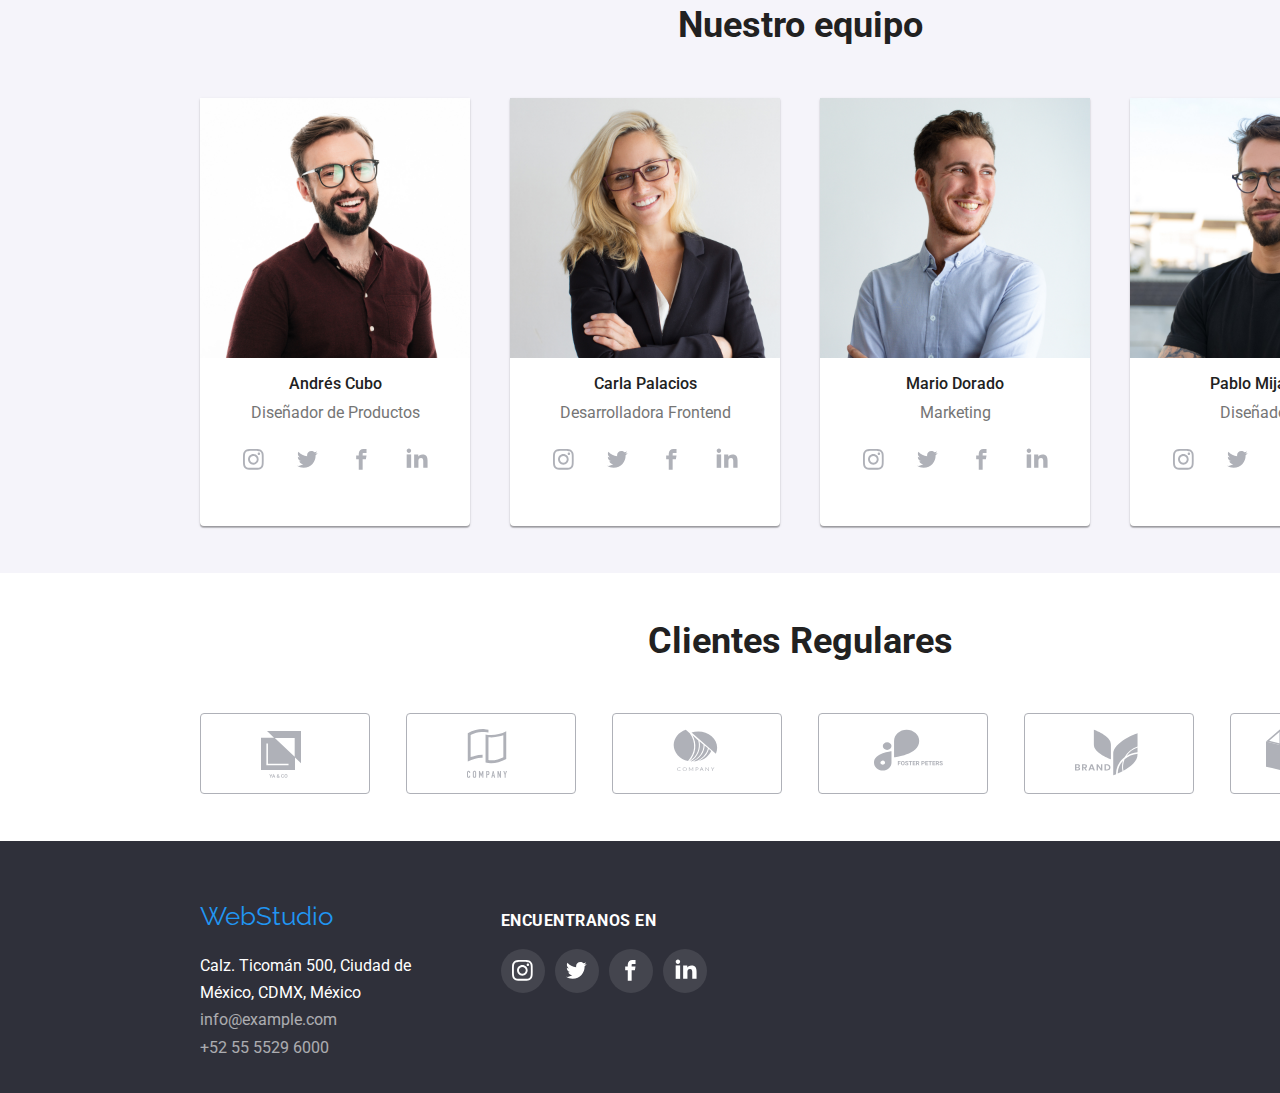
==== commit 469946fe: "finishhw4" ====
--- a/index.html
+++ b/index.html
@@ -171,6 +171,19 @@
               />
             </li>
           </ul>
+          <!-- <div class="text-image-content2">
+            <ul>
+              <li>
+                <h3>APLICACIONES DE ESCRITORIO</h3>
+              </li>
+              <li>
+                <h3>APLICACIONES MOVILES</h3>
+              </li>
+              <li>
+                <h3>SOLUCIONES DE DISEÑO</h3>
+              </li>
+            </ul>
+          </div> -->
         </div>
       </section>
 
--- a/style-index.css
+++ b/style-index.css
@@ -103,10 +103,12 @@
     line-height: var(--lineweight-normal);
 }
 
-.estudio:hover,
+.estudio {
+    color: var(--color-azul);
+}
+
 .contactos:hover,
 .portafolio:hover,
-.estudio:focus,
 .contactos:focus,
 .portafolio:focus {
     color: var(--color-azul);
@@ -114,6 +116,15 @@
     line-height: var(--lineweight-normal);
 }
 
+.top-page .contact .email .icon:hover, 
+.top-page .contact .celphone .icon:hover,
+.top-page .contact .email a:hover,
+.top-page .contact .celphone a:hover {
+    fill: var(--color-azul);
+    color: var(--color-azul);
+    cursor: pointer;
+}
+
 .contact a {
     color: var(--color-gris);
     font-weight: 500;
@@ -121,12 +132,7 @@
     line-height: var(--lineweight-normal);
 }
 
-.contact a:hover {
-    color: var(--color-azul);
-    font-weight: 500;
-    font-size: 14px;
-    line-height: var(--lineweight-normal);
-}
+
 
 /* TITLE WEBSITE */
 
@@ -219,6 +225,30 @@
     padding: 0px;
     justify-content: space-between;
 }
+
+/* .content2 .container .text-image-content2 li {
+    background-color: #2F303A;
+    width: 373px;
+    height: 70px;
+    display: flex;
+    margin: 0px;
+    align-items: center;
+    justify-content: center;
+}
+
+.content2 .container .text-image-content2 h3 {
+    font-family: 'Roboto';
+    font-style: normal;
+    font-weight: 700;
+    font-size: 14px;
+    line-height: 16px;
+    text-align: center;
+    letter-spacing: 0.03em;
+    text-transform: uppercase;
+    color: rgba(255, 255, 255, 1);
+    width: 212px;
+    height: 16px;
+} */
     
 /* OUR TEAM */
 .content3 {
@@ -285,6 +315,19 @@
     fill: var(--color-linkitems);
 }
 
+.link-icon:hover {
+    fill: var(--color-hueso);
+}
+
+.behind-icon:hover,
+.behind-icon-footer:hover {
+    background-color: var(--color-azul);
+    border-radius: 100%;
+    width: 44px;
+    height: 44px;
+    cursor: pointer;
+}
+
 /* CLIENTES REGULARES */
 .content4 .container .client {
     width: 170px;
@@ -293,6 +336,11 @@
     border-radius: 4px;
 }
 
+.content4 .container .client:hover {
+    border: 1px solid var(--color-azul);
+    cursor: pointer;
+}
+
 .content4 .container ul {
     display: flex;
     justify-content: space-between;
@@ -304,13 +352,17 @@
 
 .client-svg {
     display: flex;
-    margin: 14px 32px;
+    margin: 0px;
     align-items: center;
     stroke: currentColor;
     stroke-width: 0;
-    width: 106px;
-    height: 52px;
-    fill: var(--color-linkitems)
+    width: 170px;
+    height: 81px;
+    fill: var(--color-linkitems);
+}
+
+.client-svg:hover {
+    fill: var(--color-azul);
 }
 
 
@@ -388,6 +440,13 @@
     align-items: center;
 }
 
+.behind-icon-footer {
+    background-color: rgba(255, 255, 255, 0.1);
+    border-radius: 100%;
+    width: 44px;
+    height: 44px;
+}
+
 .foot-icon {
     width: 44px;
     height: 44px;
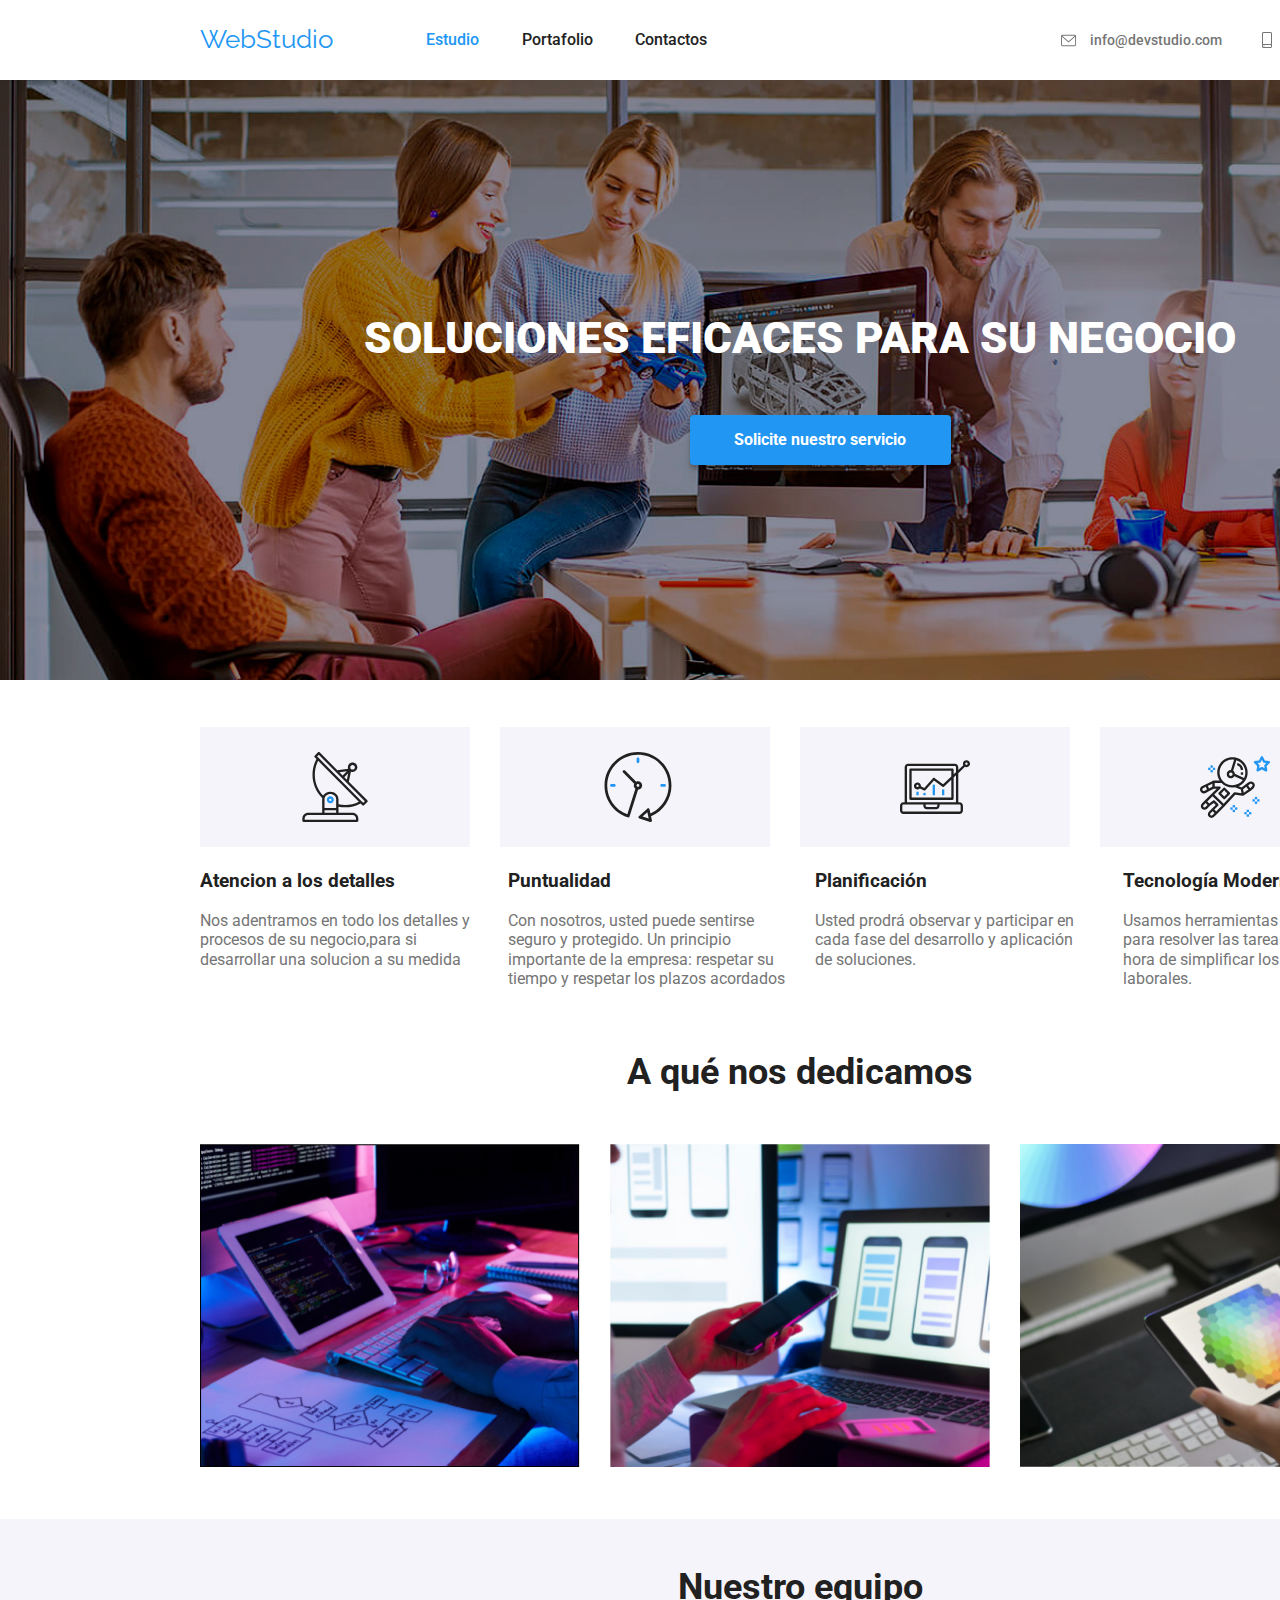
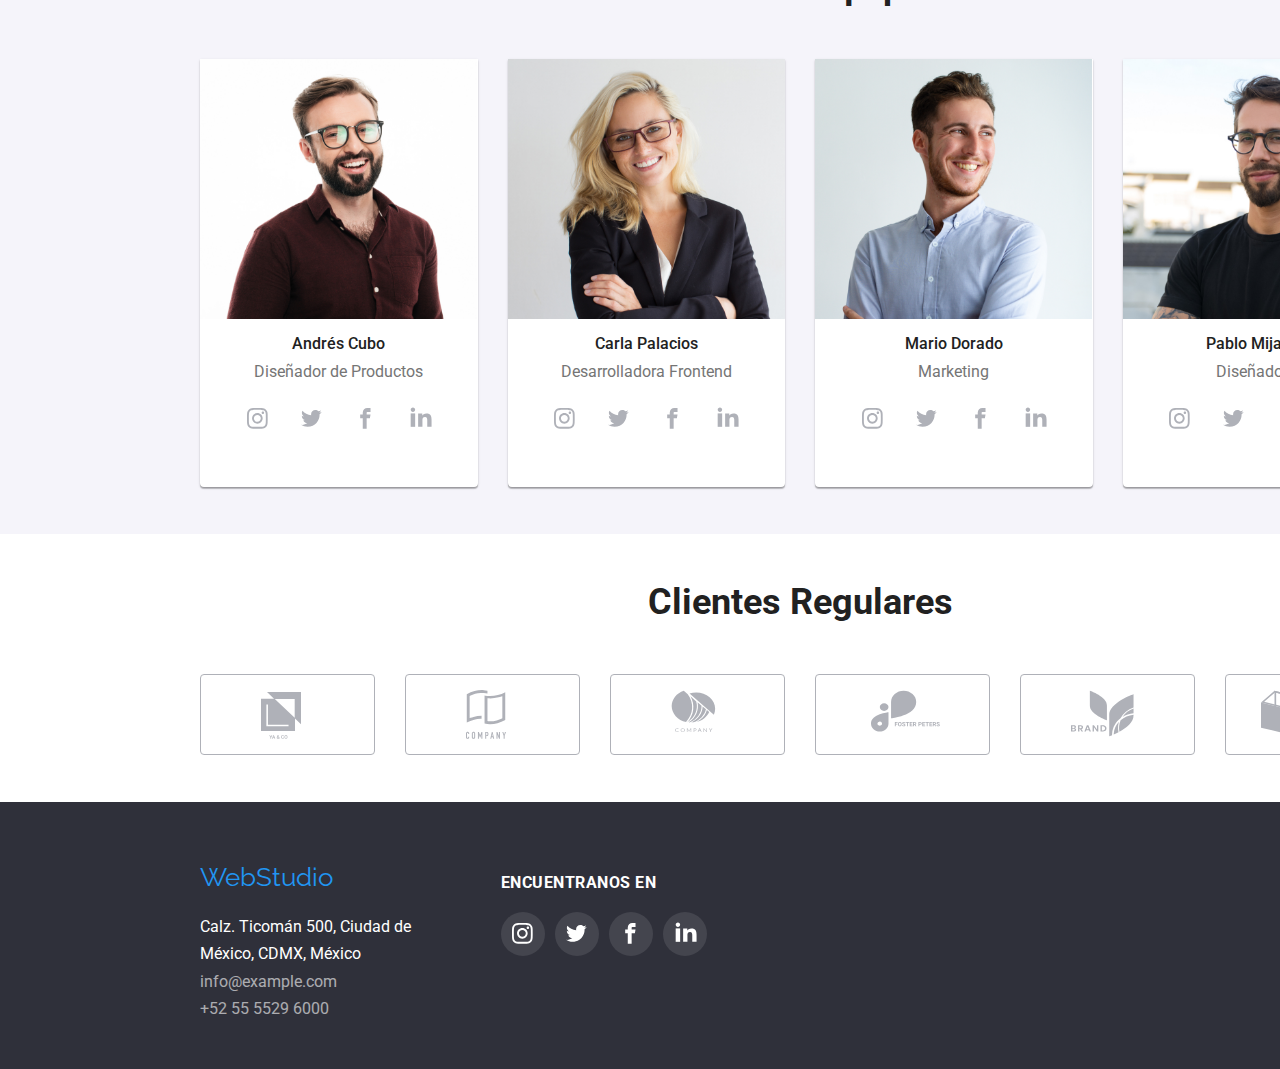
==== commit 6b996d37: "almost finish" ====
--- a/index.html
+++ b/index.html
@@ -4,6 +4,9 @@
     <meta charset="UTF-8" />
     <meta http-equiv="x-ua-compatible" content="ie=edge" />
     <meta name="viewport" content="width=device-width, initial-scale=1.0" />
+    <script>
+    </script>
+    
     <link rel="stylesheet" href="style-index.css" />
     <link
       rel="stylesheet"
@@ -73,40 +76,42 @@
 
       <section class="content1">
         <div class="container">
-          <div class="svg">
-            <ul>
-              <li>
-                <a href="#">
-                  <svg class="antena">
-                    <use href="./Imagenes/SVG/sprite.svg#antena"></use>
-                  </svg>
-                </a>
-              </li>
-              <li>
-                <a href="#">
-                  <svg class="reloj">
-                    <use href="./Imagenes/SVG/sprite.svg#reloj"></use>
-                  </svg>
-                </a>
-              </li>
-              <li>
-                <a href="#">
-                  <svg class="diagrama">
-                    <use href="./Imagenes/SVG/sprite.svg#diagrama"></use>
-                  </svg>
-                </a>
-              </li>
-              <li>
-                <a href="#">
-                  <svg class="astronauta">
-                    <use href="./Imagenes/SVG/sprite.svg#astronauta"></use>
-                  </svg>
-                </a>
-              </li>
-            </ul>
-          </div>
-          <ul>
-            <li class="text">
+          <ul class="svg-content1">
+            <li>
+              <a href="#">
+                <svg class="antena">
+                  <use href="./Imagenes/SVG/sprite.svg#antena"></use>
+                </svg>
+              </a>
+            </li>
+
+            <li>
+              <a href="#">
+                <svg class="reloj">
+                  <use href="./Imagenes/SVG/sprite.svg#reloj"></use>
+                </svg>
+              </a>
+            </li>
+
+            <li>
+              <a href="#">
+                <svg class="diagrama">
+                  <use href="./Imagenes/SVG/sprite.svg#diagrama"></use>
+                </svg>
+              </a>
+            </li>
+
+            <li>
+              <a href="#">
+                <svg class="astronauta">
+                  <use href="./Imagenes/SVG/sprite.svg#astronauta"></use>
+                </svg>
+              </a>
+            </li>
+          </ul>
+
+          <ul class="text-content1">
+            <li>
               <h3>Atencion a los detalles</h3>
               <p>
                 Nos adentramos en todo los detalles y procesos de su
@@ -114,7 +119,7 @@
               </p>
             </li>
 
-            <li class="text">
+            <li>
               <h3>Puntualidad</h3>
               <p>
                 Con nosotros, usted puede sentirse seguro y protegido. Un
@@ -123,7 +128,7 @@
               </p>
             </li>
 
-            <li class="text">
+            <li>
               <h3>Planificación</h3>
               <p>
                 Usted prodrá observar y participar en cada fase del desarrollo y
@@ -131,7 +136,7 @@
               </p>
             </li>
 
-            <li class="text">
+            <li>
               <h3>Tecnología Moderna</h3>
               <p>
                 Usamos herramientas innovadoras para resolver las tareas
@@ -150,7 +155,7 @@
               <img
                 src="Imagenes/images-index/caja1.jpg"
                 alt="imagen example"
-                width="373"
+                width="380"
                 height="323"
               />
             </li>
@@ -158,7 +163,7 @@
               <img
                 src="Imagenes/images-index/imagen(4).jpg"
                 alt="imagen example 2"
-                width="373"
+                width="380"
                 height="323"
               />
             </li>
@@ -166,7 +171,7 @@
               <img
                 src="Imagenes/images-index/imagen(5).jpg"
                 alt="imagen example 3"
-                width="373"
+                width="380"
                 height="323"
               />
             </li>
@@ -195,7 +200,7 @@
               <img
                 src="Imagenes/images-index/imagen(6).jpg"
                 alt="Andres Cubos"
-                width="270"
+                width="277"
                 height="260"
               />
               <h3>Andrés Cubo</h3>
@@ -229,7 +234,7 @@
               <img
                 src="Imagenes/images-index/imagen(7).jpg"
                 alt="Carla Palacios"
-                width="270"
+                width="277"
                 height="260"
               />
               <h3>Carla Palacios</h3>
@@ -263,7 +268,7 @@
               <img
                 src="Imagenes/images-index/imagen(8).jpg"
                 alt="Mario Dorado"
-                width="270"
+                width="277"
                 height="260"
               />
               <h3>Mario Dorado</h3>
@@ -297,7 +302,7 @@
               <img
                 src="Imagenes/images-index/imagen(9).jpg"
                 alt="Pablo Mijangos"
-                width="270"
+                width="277"
                 height="260"
               />
               <h3>Pablo Mijangos</h3>
--- a/style-index.css
+++ b/style-index.css
@@ -24,6 +24,7 @@
     padding: 47px 0px;
     width: 1600px;
     margin: 0 auto;
+    overflow-x: hidden;
 }
 
 .top-page {
@@ -37,7 +38,8 @@
 .top-page .container {
     display:flex;
     width: 1200px;
-    margin: 0 auto;
+    margin-left: auto;
+    margin-right: auto;
     align-items: center;
 }
 nav {
@@ -162,6 +164,7 @@
     color: var(--color-hueso);
     font-weight: 700;
     font-size: 16px;
+    line-height: 1.8;
     cursor: pointer;
     width: 261px;
     height: 50px;
@@ -179,25 +182,27 @@
 
 .content1 p {
     color: var(--color-gris);
-    line-height: 24px;
-}
-
-.content1 ul {
+    line-height: var(--lineweight-normal);
+}
+
+.content1 .container ul {
     display: flex;
     margin: 0 auto;
     width: 1200px;
     padding: 0px;
-    justify-content: space-between;
-}
-
-.content1 ul .text {
+    gap: 30px;
+}
+
+.content1 .text-content1 li {
     width: 270px;
-}
-
-.content1 .svg li {
+    flex-basis: calc((100% - 90px) / 4);
+}
+
+.content1 .svg-content1 li svg{
     background-color: var(--color-behindourteam) ;
     width: 270px;
     height: 120px;
+    flex-basis: calc((100% - 90px) / 4);
 }
 
 /* A QUE NOS DEDICAMOS */
@@ -218,14 +223,22 @@
 .content2 {
     padding: 0px 0px 47px 0px;
 }
+
+.content2 .container {
+    width: 1200px;
+    margin: 0 auto;
+}
+
 .content2 .container ul {
     display: flex;
-    width: 1200px;
-    margin: 0 auto;
+    margin: 0px;
     padding: 0px;
-    justify-content: space-between;
-}
-
+    gap: 30px;
+}
+
+.content2 .container ul li {
+    flex-basis: calc((100% - 60px) / 3);
+}
 /* .content2 .container .text-image-content2 li {
     background-color: #2F303A;
     width: 373px;
@@ -262,8 +275,9 @@
 
 .content3 .container ul {
     display: flex;
-    margin: 0 auto;
-    justify-content: space-between;
+    margin: 0px;
+    padding: 0px;
+    gap: 30px;
 }
 
 .content3 .container .card {
@@ -276,17 +290,13 @@
     background-color: var(--color-hueso);
     border-radius: 0px 0px 4px 4px;
     box-shadow: 0px 1px 3px rgba(0, 0, 0, 0.12), 0px 1px 1px rgba(0, 0, 0, 0.14), 0px 2px 1px rgba(0, 0, 0, 0.2);
-}
-
-.content3 .container ul {
-    padding: 0px;
-    margin: 0px;
+    flex-basis: calc((100% - 90px) / 4);
 }
 
 .card h3 {
     font-weight: 500;
     font-size: 16px;
-    line-height: 19px;
+    line-height: 1.12;
     margin-bottom: 10px;
     }
 
@@ -294,18 +304,17 @@
     margin-top: 0px;
     font-size: 16px;
     color: var(--color-gris);
-    line-height: 19px;
+    line-height: 1.12;
 }
 
 .svg-container {
     margin: 0 auto;
     padding: 0px;
 }
-.svg-container ul {
+.content3 .svg-container ul {
     display: flex;
     width: 206px;
-    height: 44px;
-    justify-content: space-between;
+    gap: 10px;
 }
 
 .link-icon  {
@@ -313,6 +322,7 @@
     height: 44px;
     stroke-width: 0;
     fill: var(--color-linkitems);
+    flex-basis: calc((100% - 30px) / 4);
 }
 
 .link-icon:hover {
@@ -329,6 +339,7 @@
 }
 
 /* CLIENTES REGULARES */
+
 .content4 .container .client {
     width: 170px;
     height: 81px;
@@ -343,11 +354,15 @@
 
 .content4 .container ul {
     display: flex;
-    justify-content: space-between;
+    gap: 30px;
     width: 1200px;
     margin: 0 auto;
     padding: 0px;
     align-items: center;
+}
+
+.content4 .container ul li {
+    flex-basis: calc((100% - 150px) / 6);
 }
 
 .client-svg {
@@ -357,7 +372,6 @@
     stroke: currentColor;
     stroke-width: 0;
     width: 170px;
-    height: 81px;
     fill: var(--color-linkitems);
 }
 
@@ -371,25 +385,24 @@
     display: flex;
     background-color: var(--color-behindpage);
     width: 1600px;
-    height: 252px;
     padding: 0px 0px;
 }
 
 .foot-page .container {
     width: 1200px;
     display: flex;
-    margin: 0 auto;
+    margin-left: auto;
+    margin-right: auto;
 }
 
 .foot-page .foot-info  {
     margin: 60px 70px 47px 0px;
     padding: 0px 0px;
     width: 231px;
-    height: 145px;
     display: flex;
     flex-wrap: wrap;
     align-items: center;
-    line-height: 24px;
+    line-height: 1.7;
 }
 
 .foot-info .webstudio {
@@ -412,9 +425,8 @@
     display: flex;
     flex-direction: column;
     width: 206px;
-    height: 80px;
     margin: 72px 0px 100px 0px;
-    justify-content: space-between;
+    gap: 20px;
 }
 
 .foot-page .find-us .text-findus,
@@ -426,7 +438,6 @@
 .foot-page .find-us p {
     font-style: normal;
     font-weight: 700;
-    line-height: 16px;
     letter-spacing: 0.03em;
     color: var(--color-hueso);
     margin: 0px 0px;
@@ -436,7 +447,7 @@
     width: 206px;
     height: 44px;
     display: flex;
-    justify-content: space-between;
+    gap: 10px;
     align-items: center;
 }
 
@@ -449,8 +460,8 @@
 
 .foot-icon {
     width: 44px;
-    height: 44px;
     fill: var(--color-hueso);
     align-items: left;
-}
-
+    flex-basis: calc((100% - 30px) / 4);
+}
+
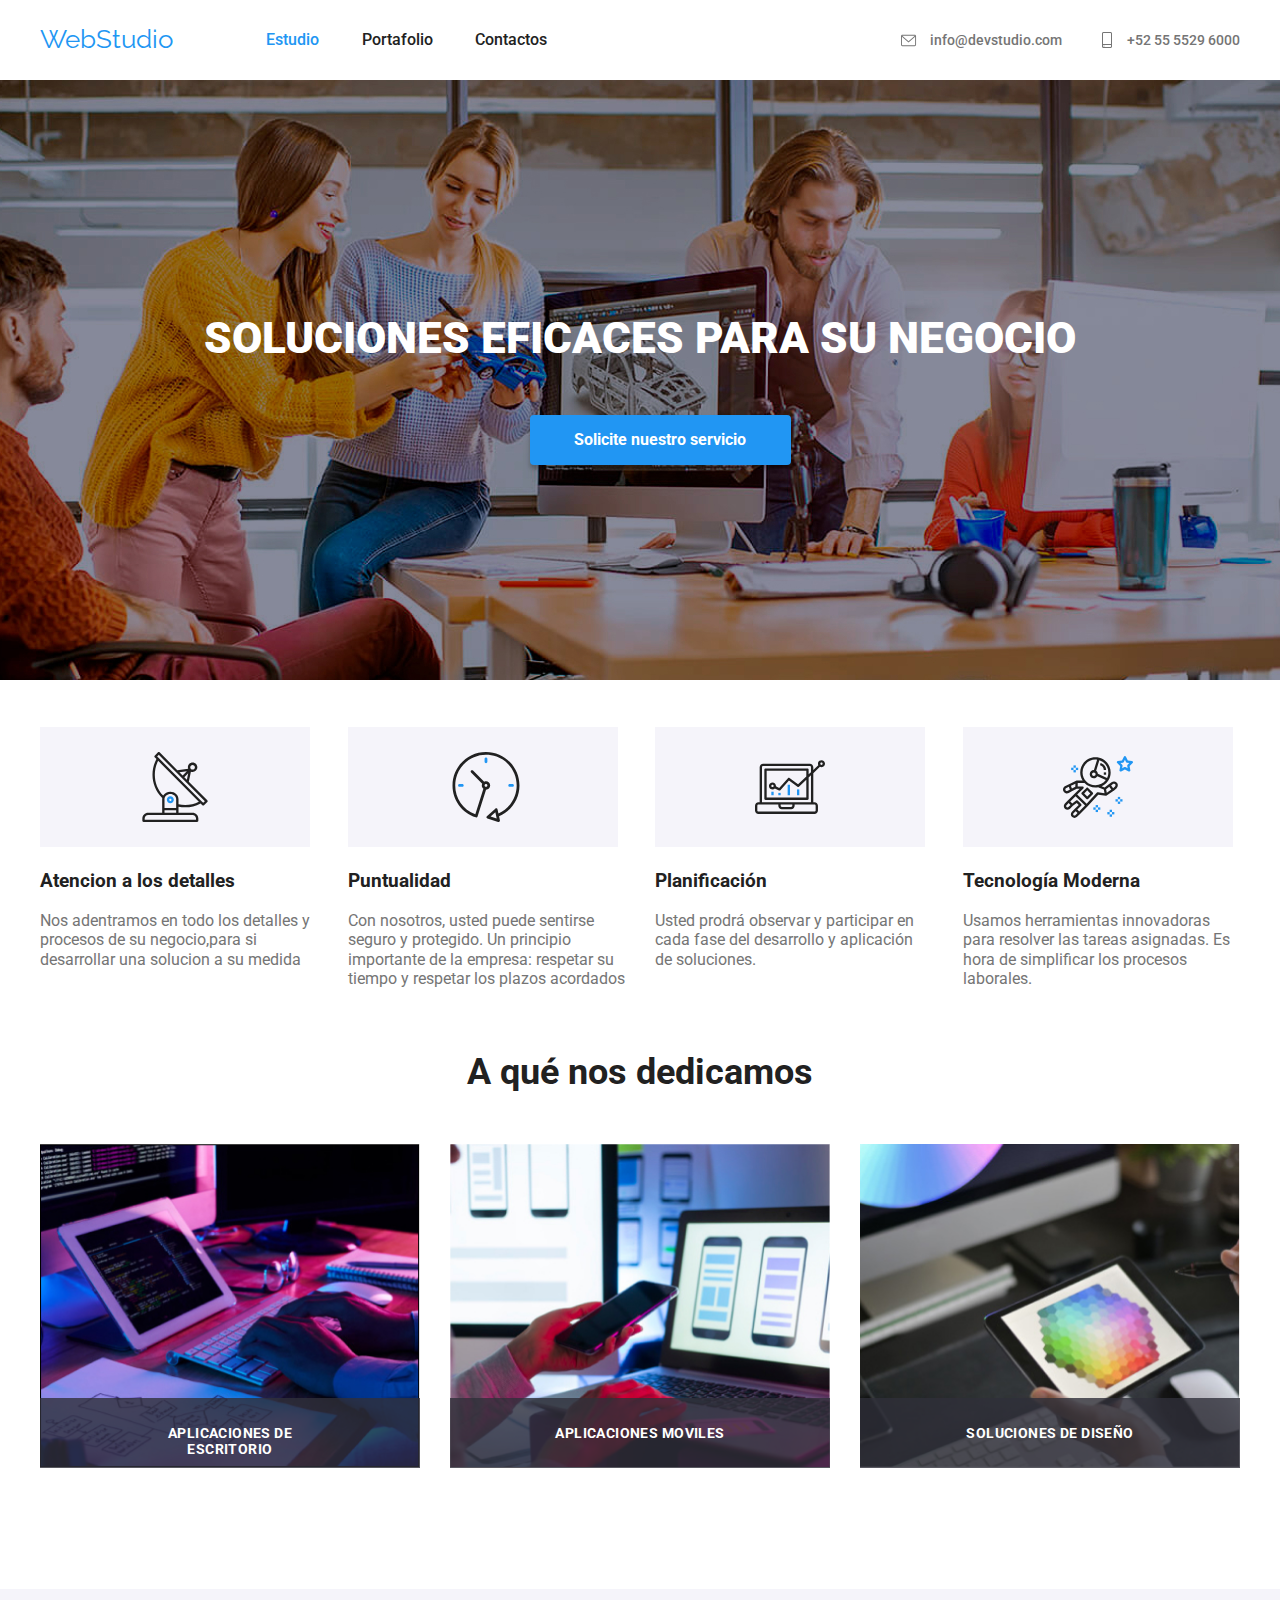
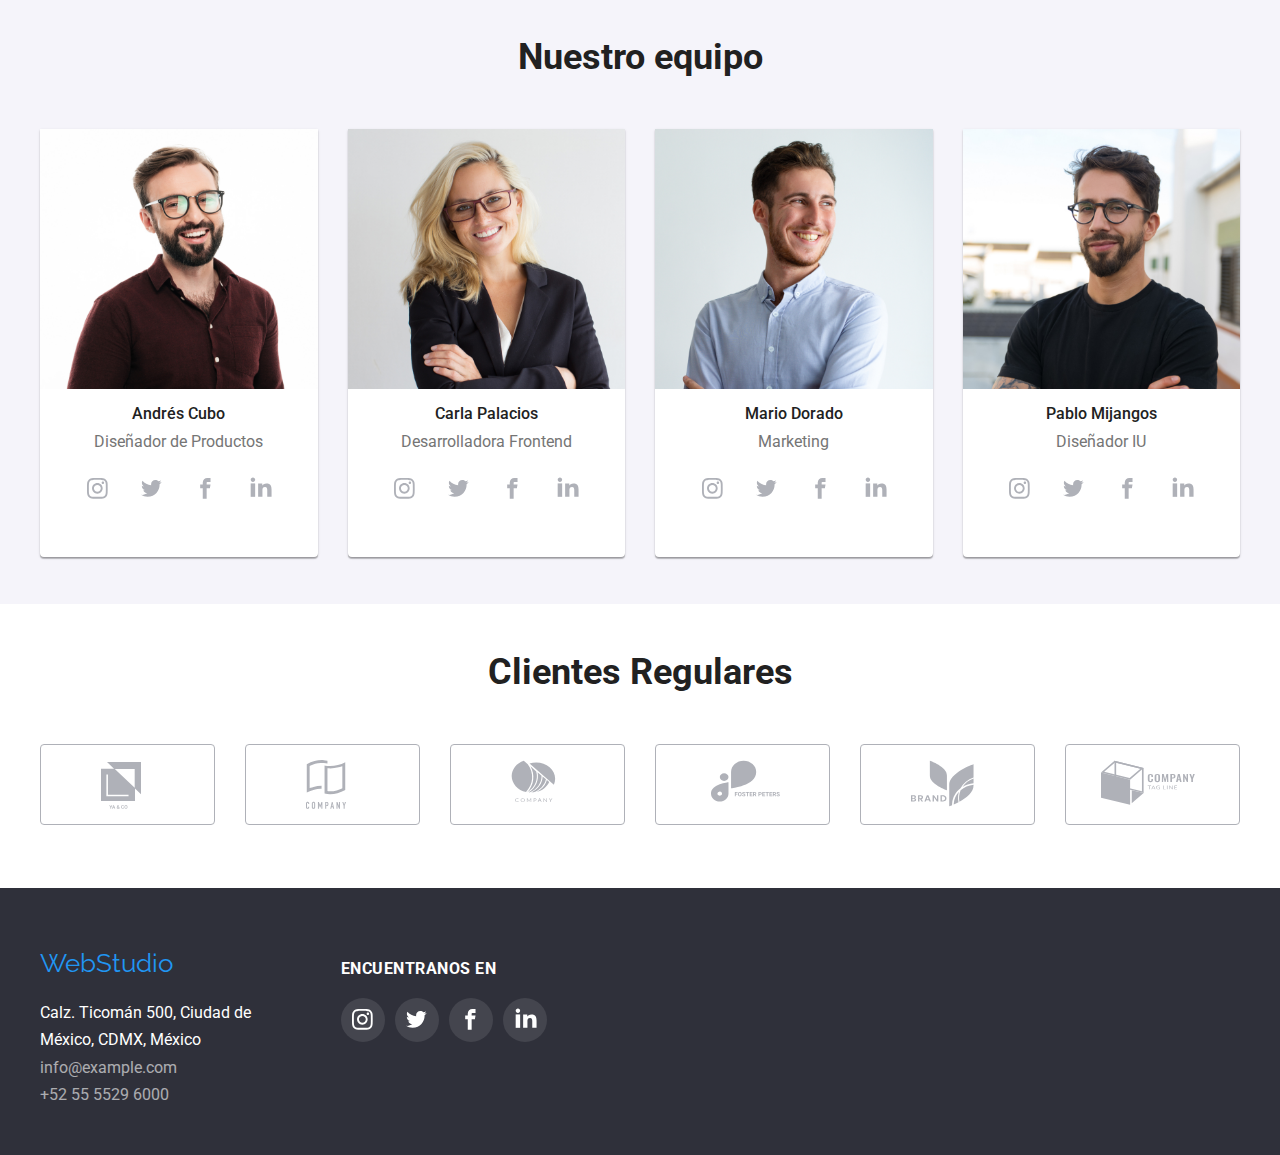
==== commit a8bfd0e5: "finish hw04" ====
--- a/index.html
+++ b/index.html
@@ -76,42 +76,13 @@
 
       <section class="content1">
         <div class="container">
-          <ul class="svg-content1">
+          <ul class="text-content1">
             <li>
               <a href="#">
                 <svg class="antena">
                   <use href="./Imagenes/SVG/sprite.svg#antena"></use>
                 </svg>
               </a>
-            </li>
-
-            <li>
-              <a href="#">
-                <svg class="reloj">
-                  <use href="./Imagenes/SVG/sprite.svg#reloj"></use>
-                </svg>
-              </a>
-            </li>
-
-            <li>
-              <a href="#">
-                <svg class="diagrama">
-                  <use href="./Imagenes/SVG/sprite.svg#diagrama"></use>
-                </svg>
-              </a>
-            </li>
-
-            <li>
-              <a href="#">
-                <svg class="astronauta">
-                  <use href="./Imagenes/SVG/sprite.svg#astronauta"></use>
-                </svg>
-              </a>
-            </li>
-          </ul>
-
-          <ul class="text-content1">
-            <li>
               <h3>Atencion a los detalles</h3>
               <p>
                 Nos adentramos en todo los detalles y procesos de su
@@ -120,6 +91,11 @@
             </li>
 
             <li>
+              <a href="#">
+                <svg class="reloj">
+                  <use href="./Imagenes/SVG/sprite.svg#reloj"></use>
+                </svg>
+              </a>
               <h3>Puntualidad</h3>
               <p>
                 Con nosotros, usted puede sentirse seguro y protegido. Un
@@ -129,6 +105,11 @@
             </li>
 
             <li>
+              <a href="#">
+                <svg class="diagrama">
+                  <use href="./Imagenes/SVG/sprite.svg#diagrama"></use>
+                </svg>
+              </a>
               <h3>Planificación</h3>
               <p>
                 Usted prodrá observar y participar en cada fase del desarrollo y
@@ -137,6 +118,11 @@
             </li>
 
             <li>
+              <a href="#">
+                <svg class="astronauta">
+                  <use href="./Imagenes/SVG/sprite.svg#astronauta"></use>
+                </svg>
+              </a>
               <h3>Tecnología Moderna</h3>
               <p>
                 Usamos herramientas innovadoras para resolver las tareas
@@ -176,7 +162,7 @@
               />
             </li>
           </ul>
-          <!-- <div class="text-image-content2">
+          <div class="text-image-content2">
             <ul>
               <li>
                 <h3>APLICACIONES DE ESCRITORIO</h3>
@@ -188,7 +174,7 @@
                 <h3>SOLUCIONES DE DISEÑO</h3>
               </li>
             </ul>
-          </div> -->
+          </div>
         </div>
       </section>
 
@@ -200,7 +186,7 @@
               <img
                 src="Imagenes/images-index/imagen(6).jpg"
                 alt="Andres Cubos"
-                width="277"
+                width="277.5"
                 height="260"
               />
               <h3>Andrés Cubo</h3>
@@ -234,7 +220,7 @@
               <img
                 src="Imagenes/images-index/imagen(7).jpg"
                 alt="Carla Palacios"
-                width="277"
+                width="277.5"
                 height="260"
               />
               <h3>Carla Palacios</h3>
@@ -268,7 +254,7 @@
               <img
                 src="Imagenes/images-index/imagen(8).jpg"
                 alt="Mario Dorado"
-                width="277"
+                width="277.5"
                 height="260"
               />
               <h3>Mario Dorado</h3>
@@ -302,7 +288,7 @@
               <img
                 src="Imagenes/images-index/imagen(9).jpg"
                 alt="Pablo Mijangos"
-                width="277"
+                width="277.5"
                 height="260"
               />
               <h3>Pablo Mijangos</h3>
--- a/style-index.css
+++ b/style-index.css
@@ -22,9 +22,7 @@
 section {
     margin: 0px 0px;
     padding: 47px 0px;
-    width: 1600px;
-    margin: 0 auto;
-    overflow-x: hidden;
+    width: 100%;
 }
 
 .top-page {
@@ -32,8 +30,7 @@
     padding: 0px 0px;
     align-items: center;
     display: flex;
-    width: 1600px;
-}  
+}
 
 .top-page .container {
     display:flex;
@@ -141,7 +138,8 @@
 .main-title {
     background-color: var(--color-behindpage);
     background-image: url(Imagenes/images-index/backgroung-title.jpg);
-    background-repeat: no;
+    background-repeat: no-repeat;
+    background-position: center;
 }
 
 .main-title .container {
@@ -196,13 +194,13 @@
 .content1 .text-content1 li {
     width: 270px;
     flex-basis: calc((100% - 90px) / 4);
-}
-
-.content1 .svg-content1 li svg{
+    margin:0px
+}
+
+.content1 .text-content1 li a svg{
     background-color: var(--color-behindourteam) ;
     width: 270px;
     height: 120px;
-    flex-basis: calc((100% - 90px) / 4);
 }
 
 /* A QUE NOS DEDICAMOS */
@@ -239,14 +237,17 @@
 .content2 .container ul li {
     flex-basis: calc((100% - 60px) / 3);
 }
-/* .content2 .container .text-image-content2 li {
-    background-color: #2F303A;
+
+.content2 .container .text-image-content2 li {
+    background-color: #2F303ACC;
     width: 373px;
     height: 70px;
     display: flex;
     margin: 0px;
     align-items: center;
     justify-content: center;
+    position: relative;
+    bottom: 73.3px;
 }
 
 .content2 .container .text-image-content2 h3 {
@@ -261,7 +262,7 @@
     color: rgba(255, 255, 255, 1);
     width: 212px;
     height: 16px;
-} */
+}
     
 /* OUR TEAM */
 .content3 {
@@ -352,13 +353,17 @@
     cursor: pointer;
 }
 
+.content4 .container {
+    width: 1200px;
+    margin: 0 auto;
+    padding: 0px;
+    align-items: center;
+}
+
 .content4 .container ul {
     display: flex;
     gap: 30px;
-    width: 1200px;
-    margin: 0 auto;
-    padding: 0px;
-    align-items: center;
+    padding: 0px;
 }
 
 .content4 .container ul li {
@@ -372,6 +377,7 @@
     stroke: currentColor;
     stroke-width: 0;
     width: 170px;
+    height: 81px;
     fill: var(--color-linkitems);
 }
 
@@ -384,7 +390,6 @@
 .foot-page {
     display: flex;
     background-color: var(--color-behindpage);
-    width: 1600px;
     padding: 0px 0px;
 }
 
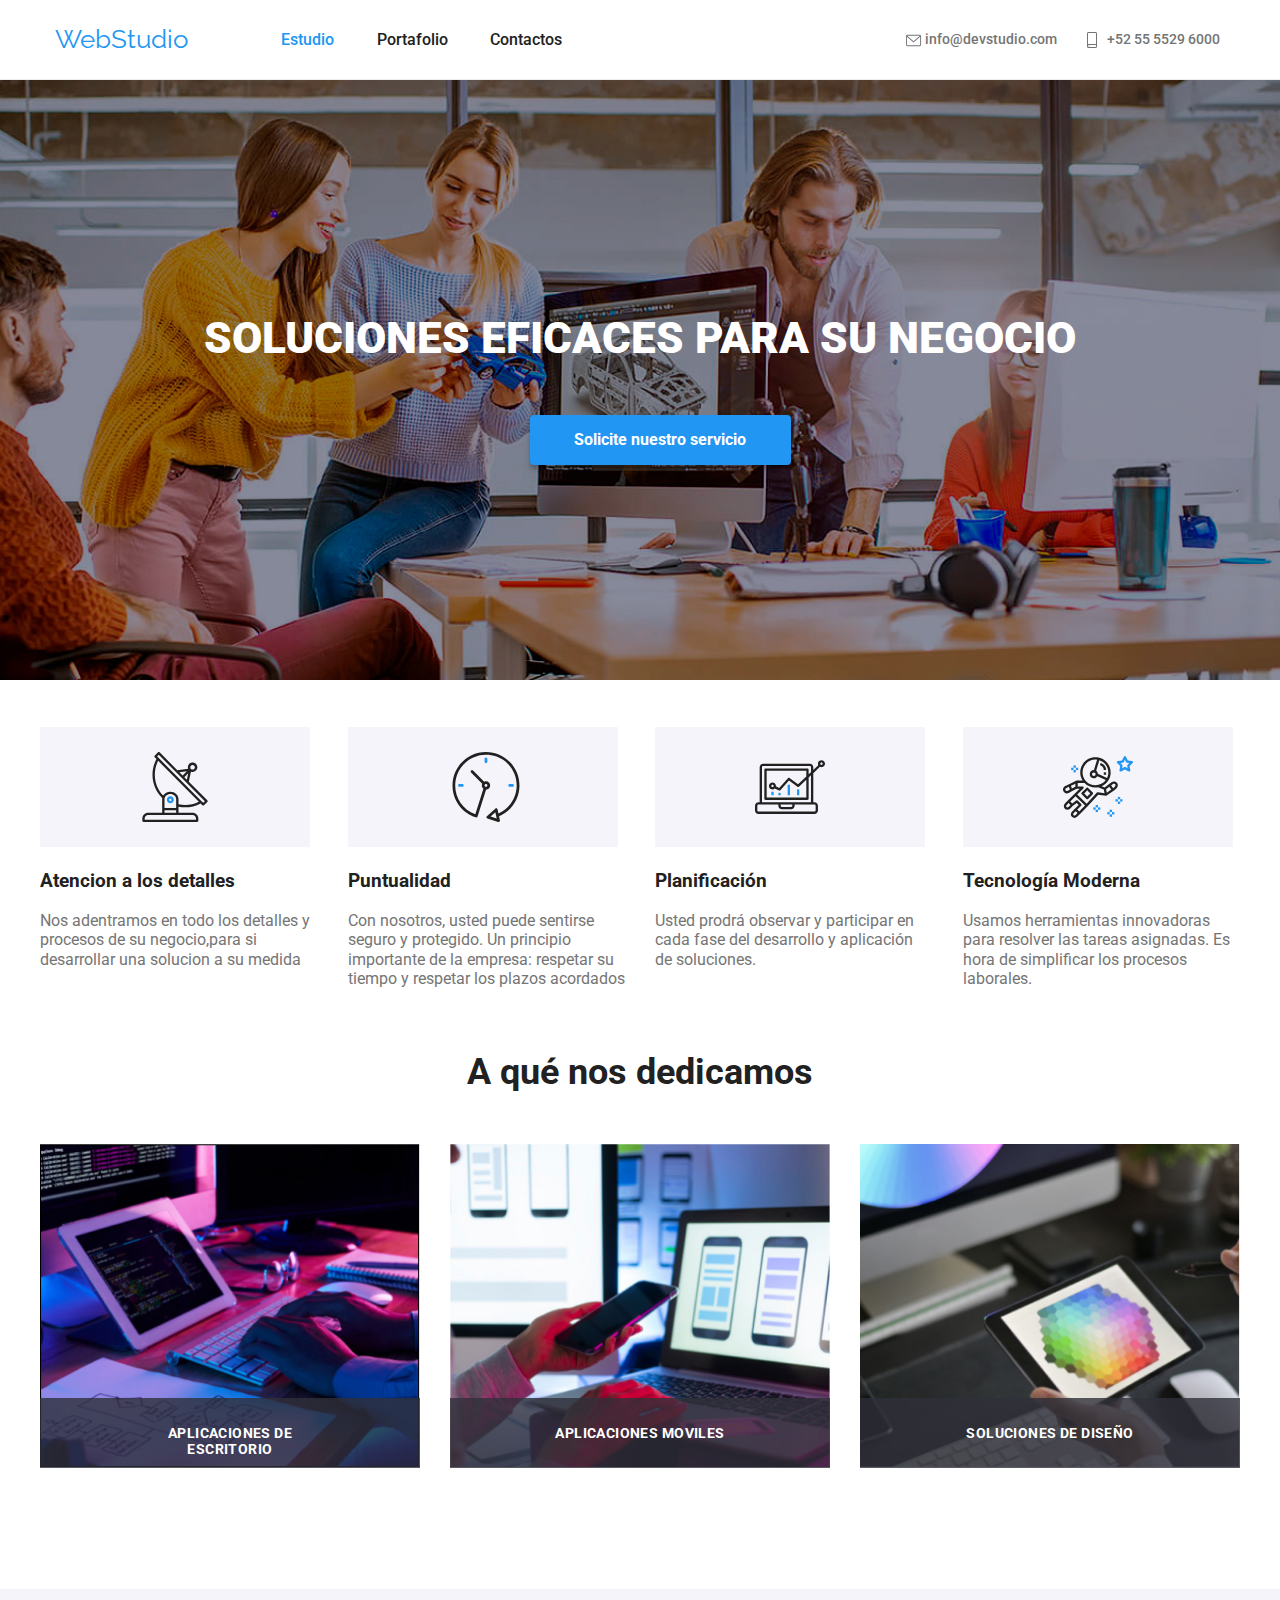
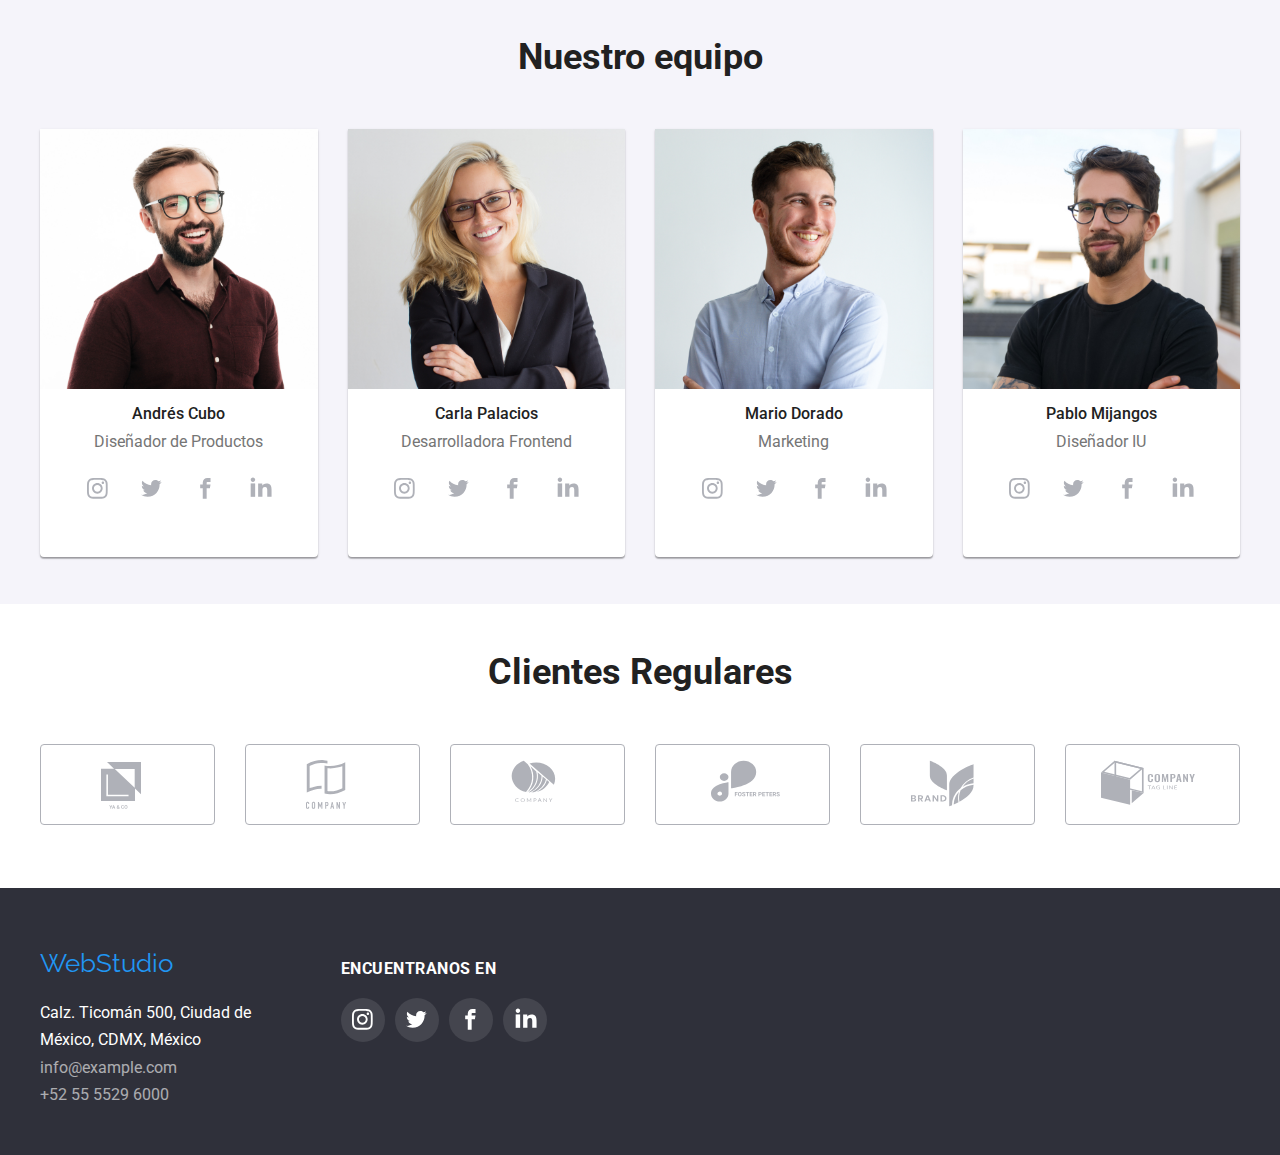
==== commit e3c417d7: "only the hoover is missing" ====
--- a/index.html
+++ b/index.html
@@ -41,20 +41,20 @@
 
           <ul class="contact">
             <li>
-              <div class="email">
+              <a href="mailto:info@devstudio.com" class="email" target="_self">
                 <svg class="icon">
                   <use href="Imagenes/SVG/sprite.svg#sobre"></use>
                 </svg>
-                <a href="mailto:info@devstudio.com">info@devstudio.com</a>
-              </div>
-            </li>
-            <li>
-              <div class="celphone">
+                <p>info@devstudio.com</p>
+              </a>
+            </li>
+            <li>
+              <a href="tel:+525555296000" class="celphone" target="_self">
                 <svg class="icon">
                   <use href="Imagenes/SVG/sprite.svg#celular"></use>
                 </svg>
-                <a href="tel:+525555296000">+52 55 5529 6000</a>
-              </div>
+                <p>+52 55 5529 6000</p>
+              </a>
             </li>
           </ul>
         </div>
--- a/style-index.css
+++ b/style-index.css
@@ -30,11 +30,14 @@
     padding: 0px 0px;
     align-items: center;
     display: flex;
+    border-bottom: 1px solid #ECECEC;
 }
 
 .top-page .container {
     display:flex;
     width: 1200px;
+    padding-left: 15px;
+    padding-right: 15px;
     margin-left: auto;
     margin-right: auto;
     align-items: center;
@@ -55,7 +58,7 @@
 
 .top-page .container .contact {
     display: flex;
-    justify-content: space-between;
+    gap: 30px;
     align-items: center;
     width: 340px;
     height: 16px;
@@ -63,18 +66,43 @@
     padding: 0px 0px;
 }
 
+.top-page .container .contact li {
+    flex-basis: calc((100% - 30px) / 2);
+}
+
+.top-page .container .contact li a {
+    flex-basis: calc((100% - 10px) / 2);
+}
+
 .contact .email {
     display: flex;
-    justify-content: space-between;
-    width: 161px;
+    align-items: center;
+    width: 151px;
     height: 16px;
 }
 
 .contact .celphone {
     display: flex;
-    justify-content: space-between;
-    width: 138px;
+    align-items: center;
+    width: 135px;
     height: 16px;
+}
+
+.contact li a:hover {
+    color: var(--color-azul);
+    font-weight: 500;
+    font-size: 14px;
+    line-height: var(--lineweight-normal);
+    fill: var(--color-azul);
+    color: var(--color-azul);
+    cursor: pointer;
+}
+
+.contact p {
+    color: var(--color-gris);
+    font-weight: 500;
+    font-size: 14px;
+    line-height: var(--lineweight-normal);
 }
 
 .top-page .container .icon {
@@ -114,24 +142,6 @@
     font-weight: 500;
     line-height: var(--lineweight-normal);
 }
-
-.top-page .contact .email .icon:hover, 
-.top-page .contact .celphone .icon:hover,
-.top-page .contact .email a:hover,
-.top-page .contact .celphone a:hover {
-    fill: var(--color-azul);
-    color: var(--color-azul);
-    cursor: pointer;
-}
-
-.contact a {
-    color: var(--color-gris);
-    font-weight: 500;
-    font-size: 14px;
-    line-height: var(--lineweight-normal);
-}
-
-
 
 /* TITLE WEBSITE */
 
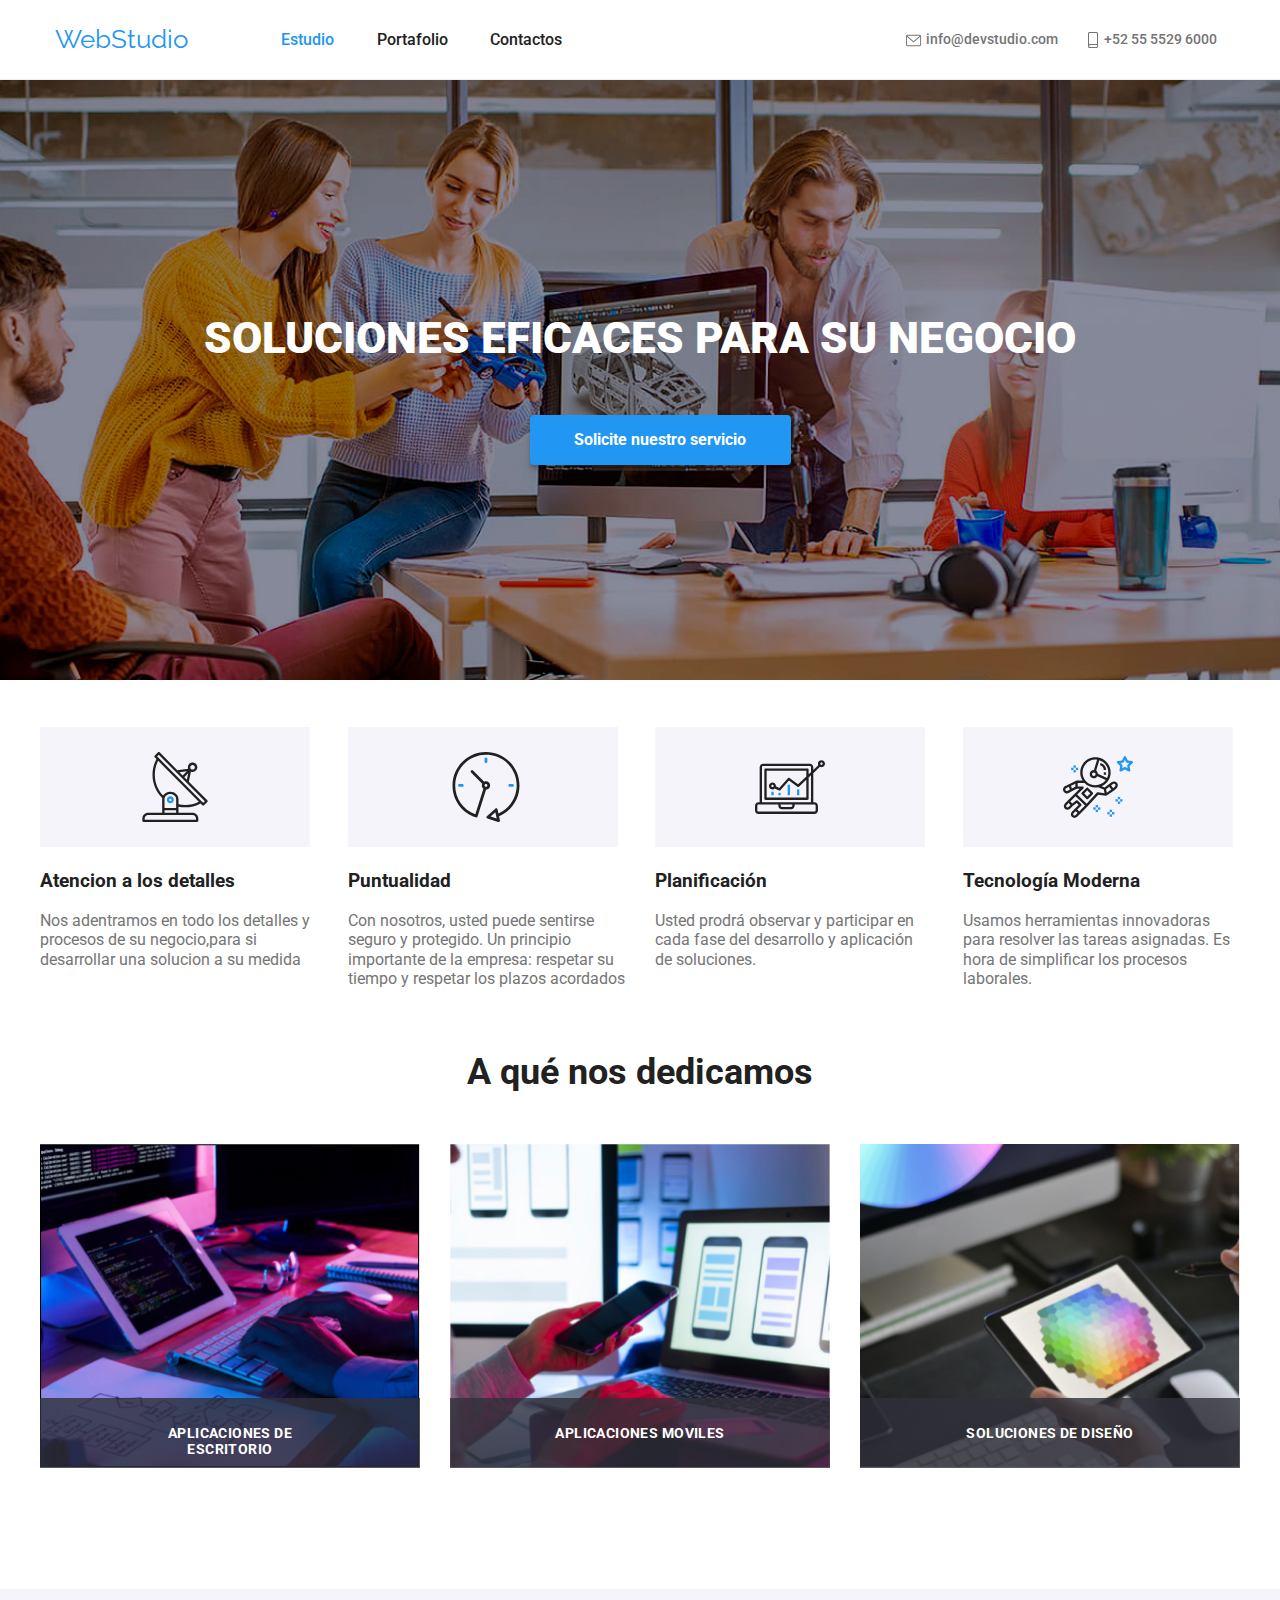
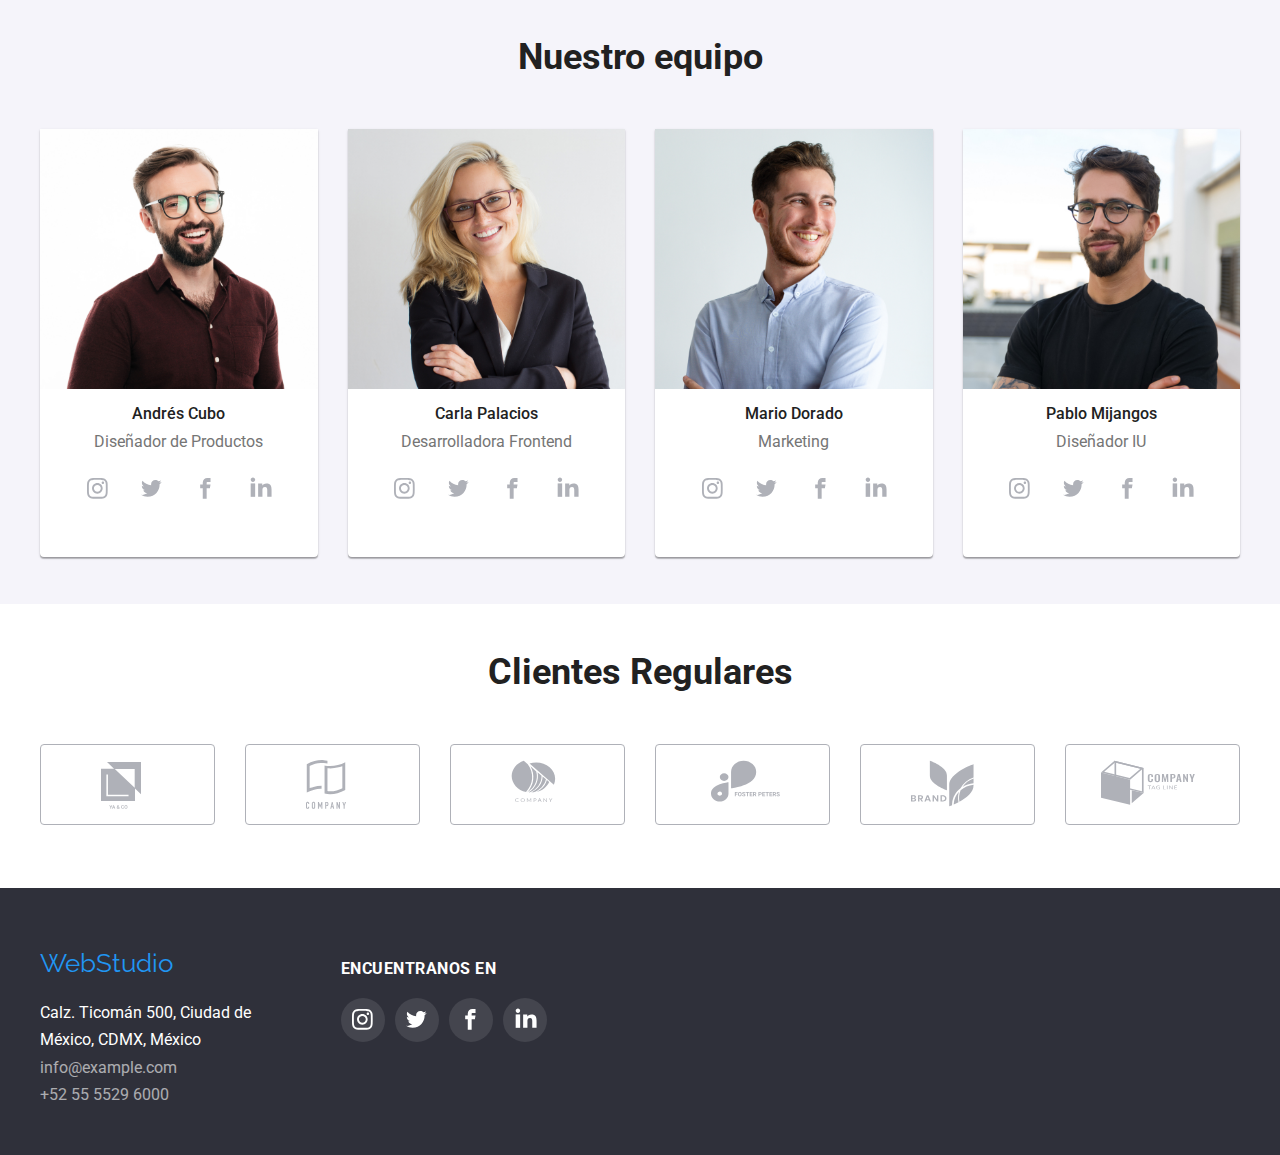
==== commit 45c73fbd: "last change" ====
--- a/index.html
+++ b/index.html
@@ -45,7 +45,7 @@
                 <svg class="icon">
                   <use href="Imagenes/SVG/sprite.svg#sobre"></use>
                 </svg>
-                <p>info@devstudio.com</p>
+                 info@devstudio.com
               </a>
             </li>
             <li>
@@ -53,7 +53,7 @@
                 <svg class="icon">
                   <use href="Imagenes/SVG/sprite.svg#celular"></use>
                 </svg>
-                <p>+52 55 5529 6000</p>
+                 +52 55 5529 6000
               </a>
             </li>
           </ul>
--- a/style-index.css
+++ b/style-index.css
@@ -42,6 +42,7 @@
     margin-right: auto;
     align-items: center;
 }
+
 nav {
     width: 519px;
     display: flex;
@@ -70,47 +71,43 @@
     flex-basis: calc((100% - 30px) / 2);
 }
 
-.top-page .container .contact li a {
-    flex-basis: calc((100% - 10px) / 2);
-}
-
 .contact .email {
     display: flex;
     align-items: center;
-    width: 151px;
-    height: 16px;
-}
-
-.contact .celphone {
-    display: flex;
-    align-items: center;
-    width: 135px;
-    height: 16px;
-}
-
-.contact li a:hover {
-    color: var(--color-azul);
     font-weight: 500;
     font-size: 14px;
     line-height: var(--lineweight-normal);
-    fill: var(--color-azul);
-    color: var(--color-azul);
-    cursor: pointer;
-}
-
-.contact p {
     color: var(--color-gris);
+    fill: var(--color-gris);
+}
+
+.contact .celphone {
+    display: flex;
+    align-items: center;
     font-weight: 500;
     font-size: 14px;
     line-height: var(--lineweight-normal);
-}
-
-.top-page .container .icon {
+    color: var(--color-gris);
+    fill: var(--color-gris);
+}
+
+.contact .email .icon {
     width: 20px;
+    height: 16px;   
+    stroke-width: 0;
+    align-items: center;
+}       
+
+.contact .celphone .icon {
+    width: 16px;
     height: 16px;
     stroke-width: 0;
     align-items: center;
-    fill: var(--color-gris)
+}
+
+.contact a:hover {
+    color: var(--color-azul);
+    fill: var(--color-azul);
 }
 
 .webstudio,
